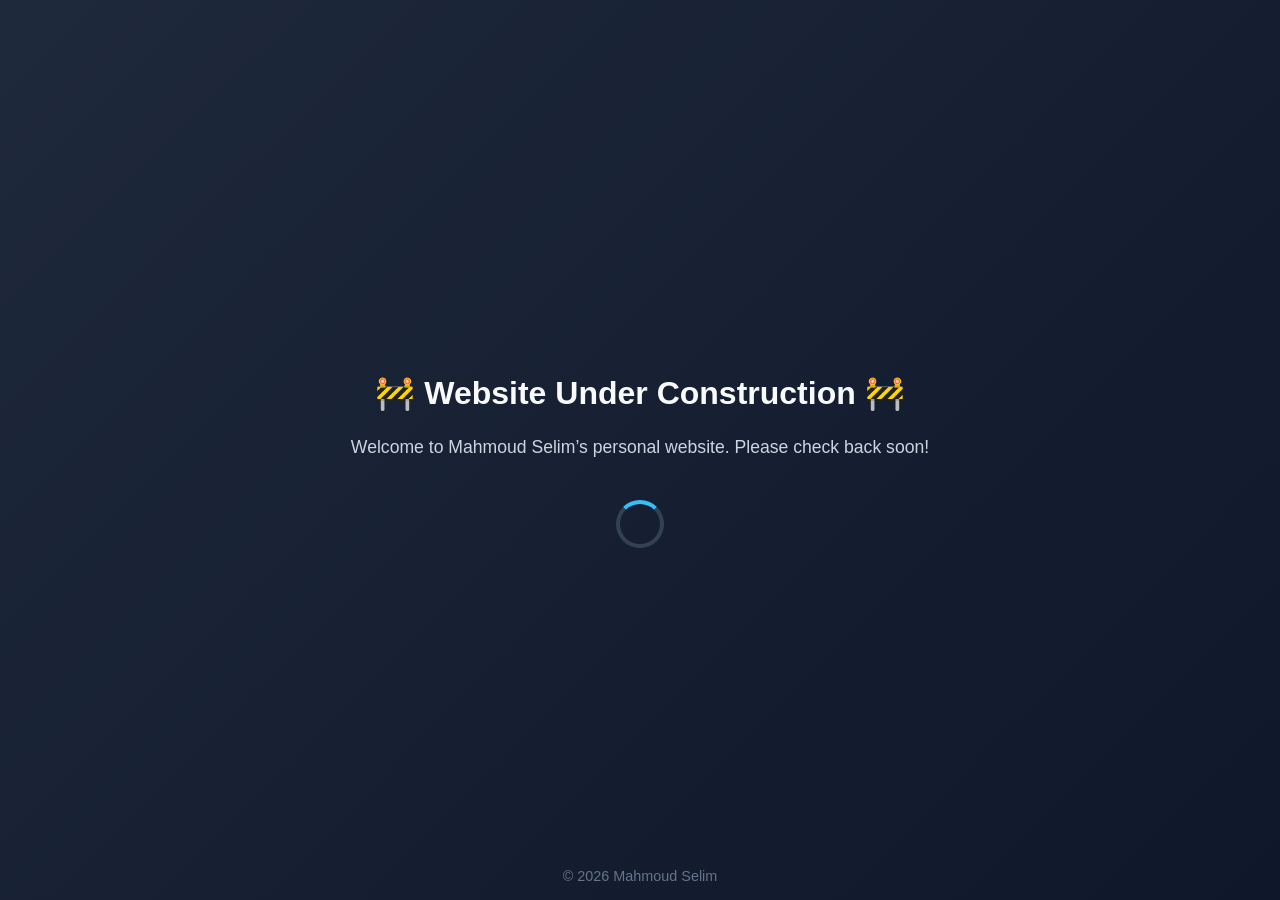
==== ICDP/index.html @ b31ab3df "Initial ICDP webpage" ====
<!DOCTYPE html>
<html lang="en">
<head>
  <meta charset="UTF-8" />
  <meta name="viewport" content="width=device-width, initial-scale=1.0" />
  <title>Mahmoud Selim | Website Under Construction</title>
  <style>
    body {
      margin: 0;
      height: 100vh;
      display: flex;
      align-items: center;
      justify-content: center;
      flex-direction: column;
      background: linear-gradient(135deg, #1e293b, #0f172a);
      color: #f8fafc;
      font-family: "Segoe UI", Roboto, Helvetica, Arial, sans-serif;
      text-align: center;
    }
    h1 {
      font-size: 2rem;
      margin-bottom: 0.5rem;
    }
    p {
      font-size: 1.1rem;
      color: #cbd5e1;
    }
    .spinner {
      margin-top: 1.5rem;
      border: 4px solid #334155;
      border-top: 4px solid #38bdf8;
      border-radius: 50%;
      width: 40px;
      height: 40px;
      animation: spin 1s linear infinite;
    }
    @keyframes spin {
      100% {
        transform: rotate(360deg);
      }
    }
    footer {
      position: absolute;
      bottom: 1rem;
      font-size: 0.9rem;
      color: #64748b;
    }
  </style>
</head>
<body>
  <h1>🚧 Website Under Construction 🚧</h1>
  <p>Welcome to Mahmoud Selim’s personal website. Please check back soon!</p>
  <div class="spinner"></div>

  <footer>
    © <script>document.write(new Date().getFullYear())</script> Mahmoud Selim
  </footer>
</body>
</html>
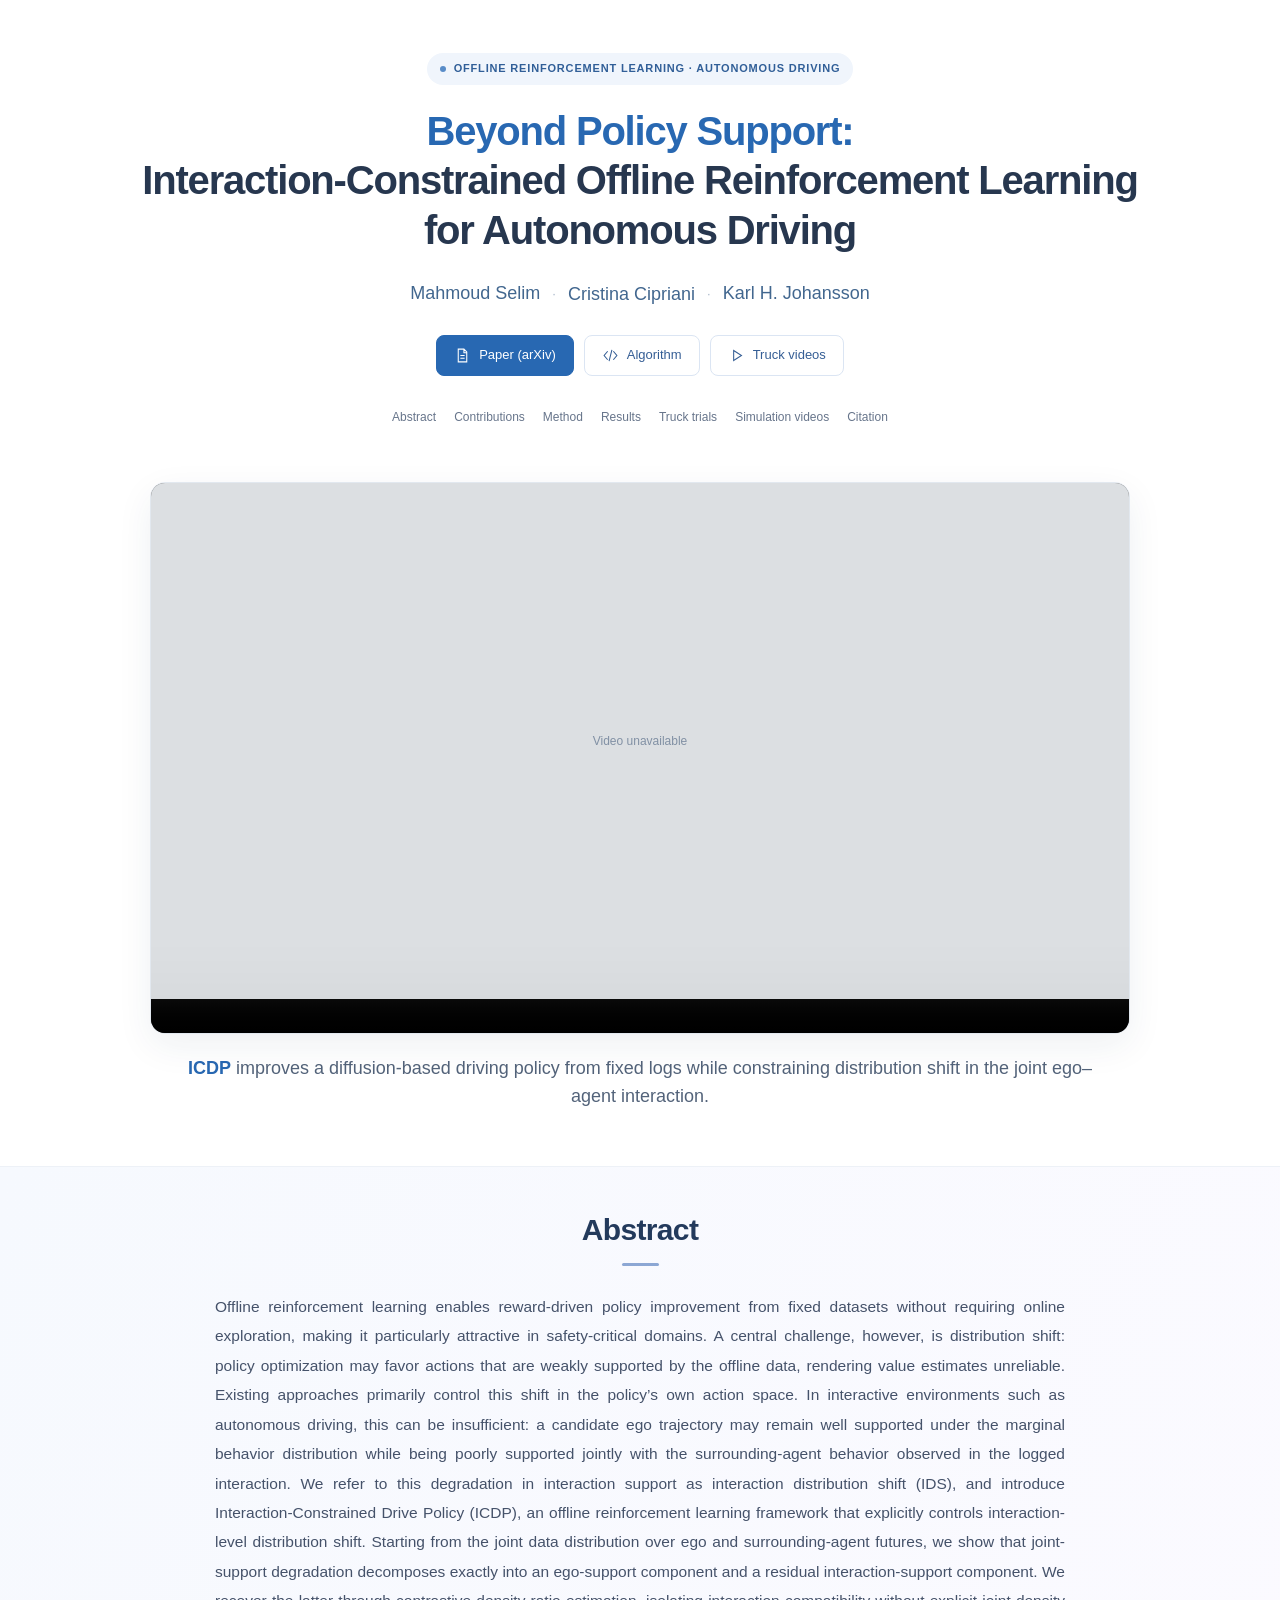
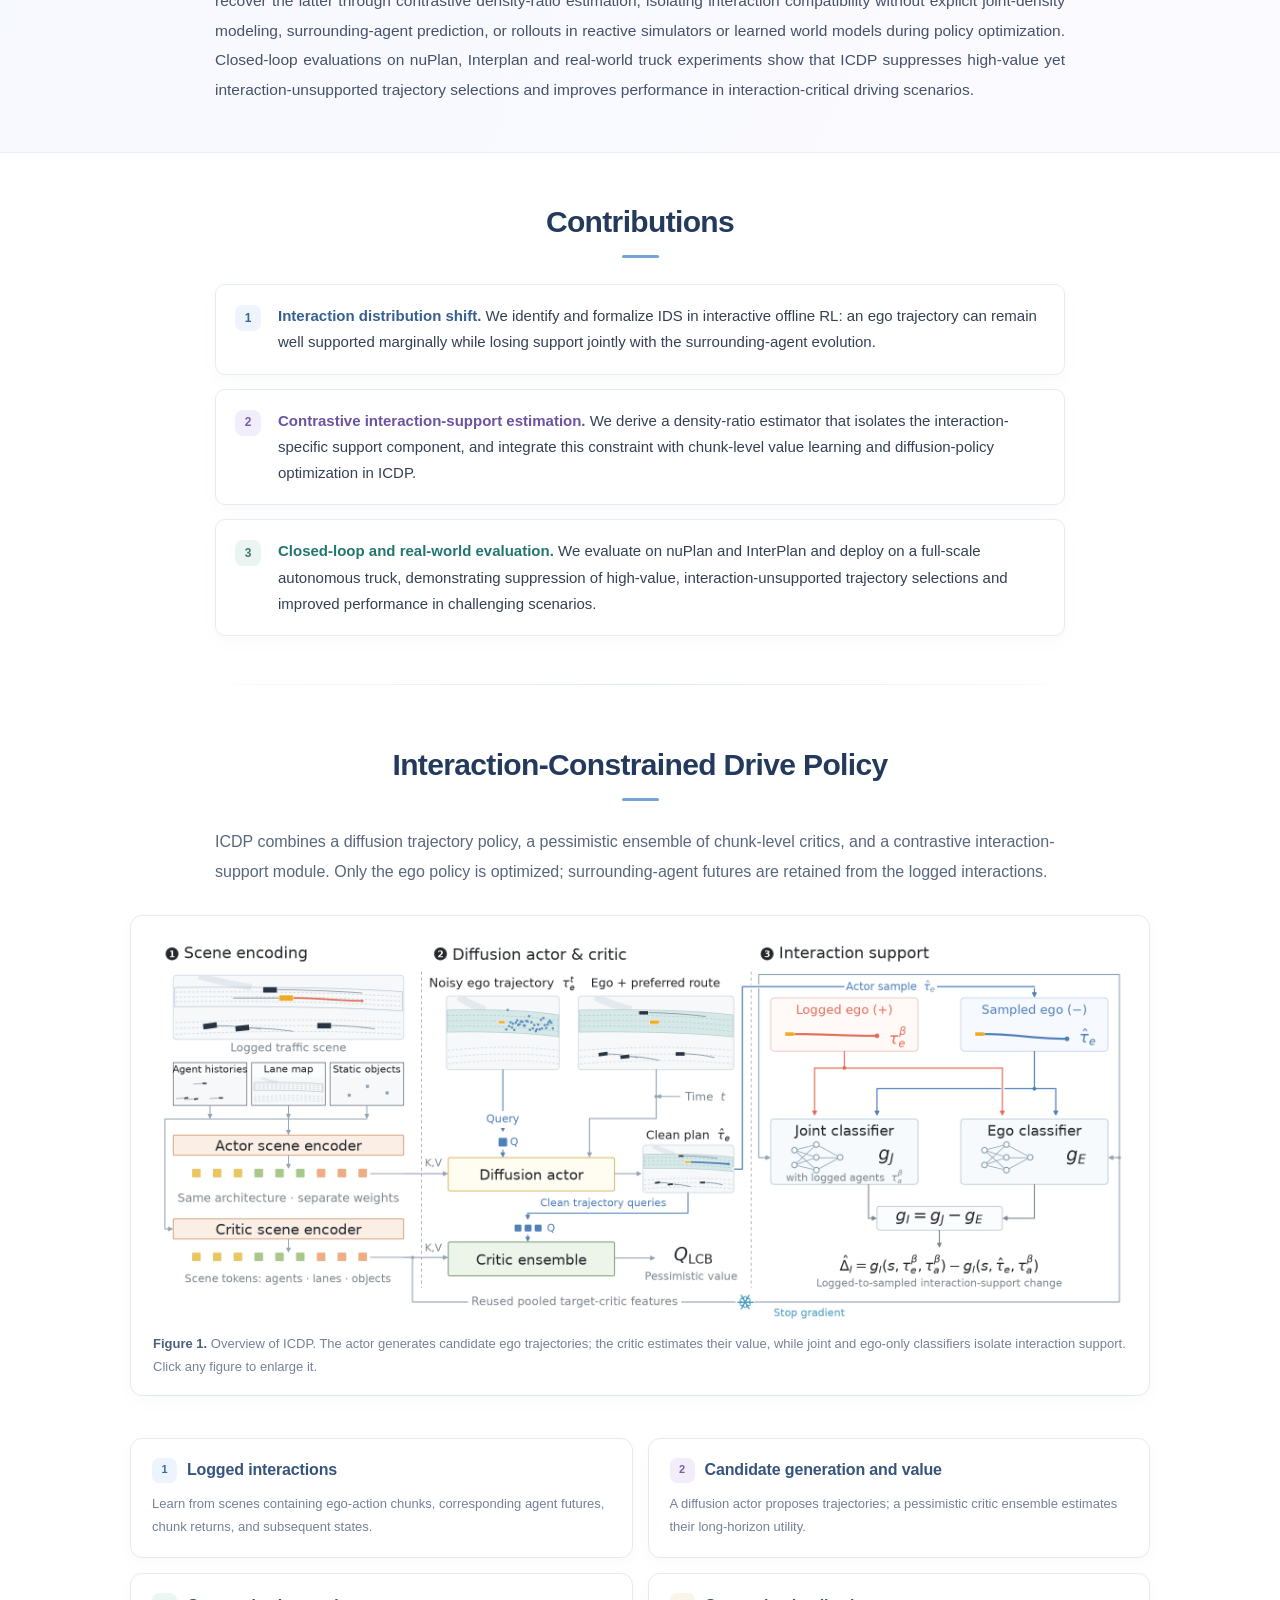
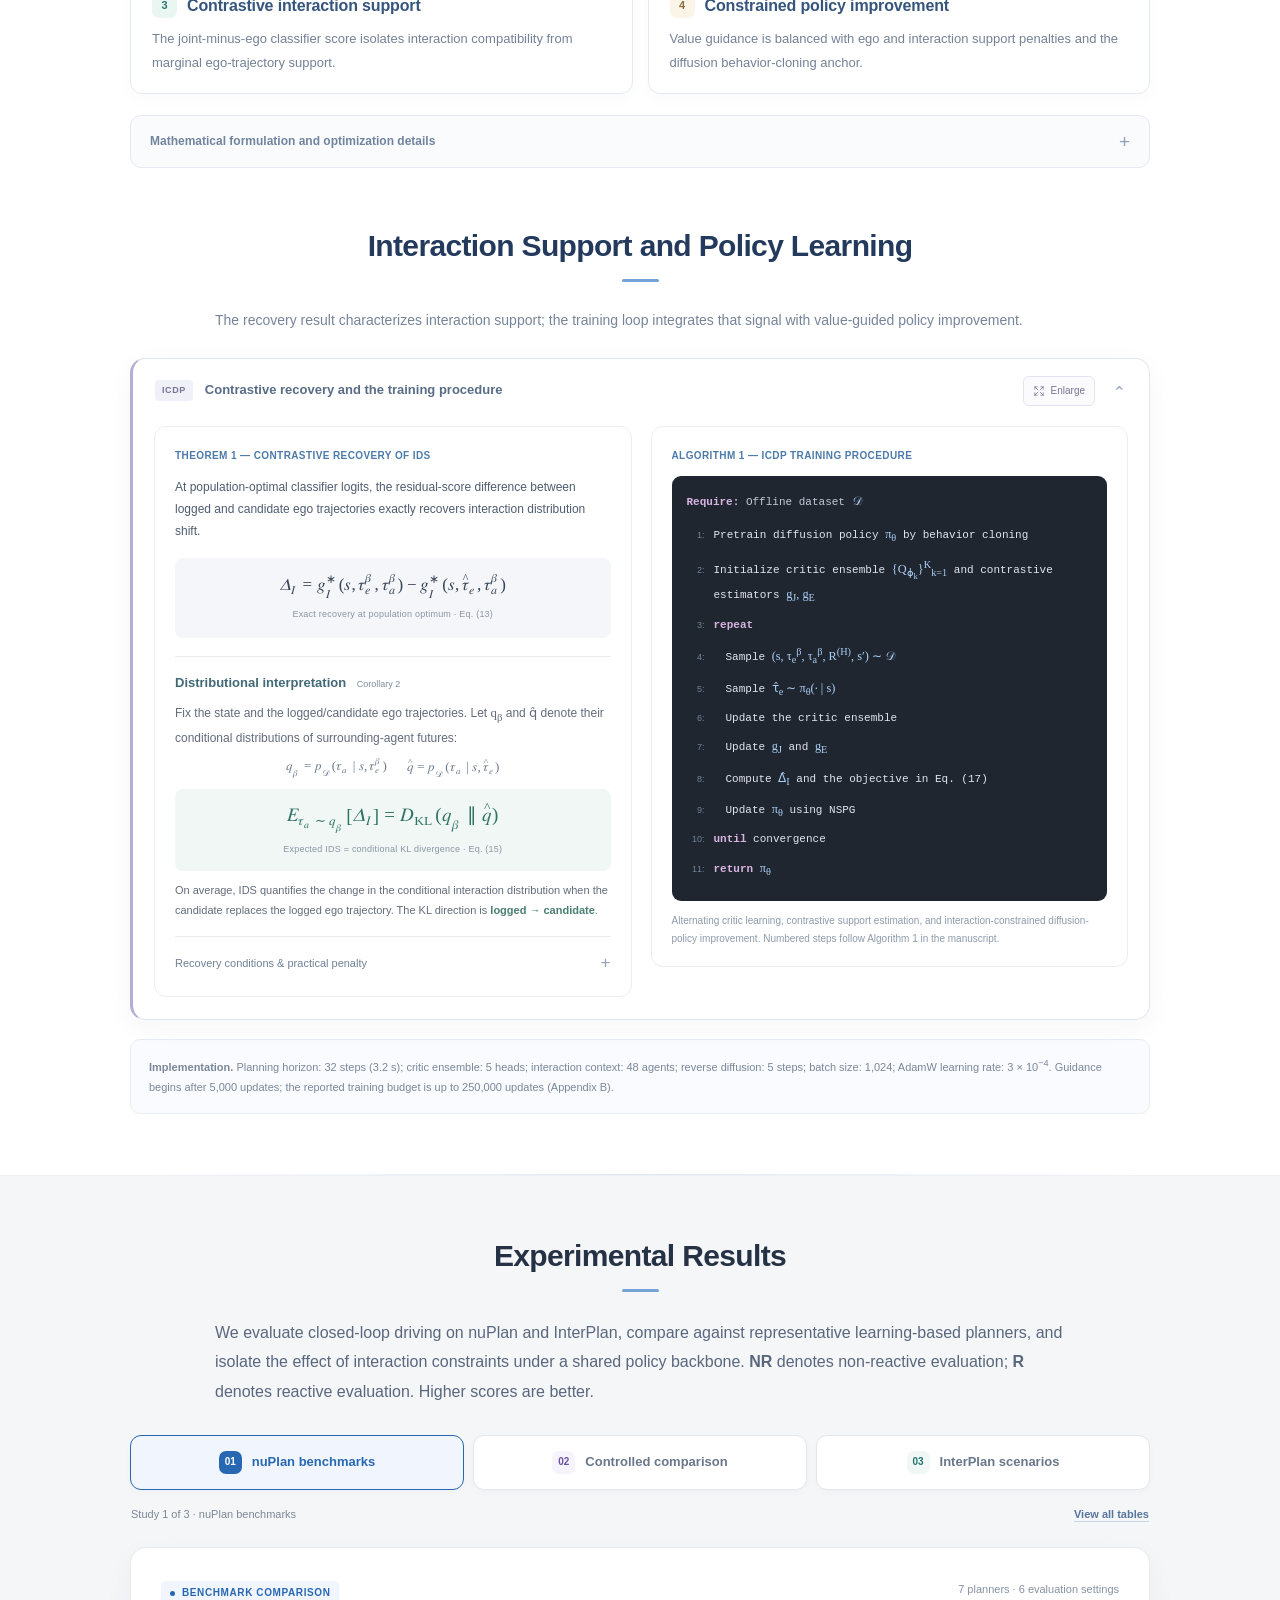
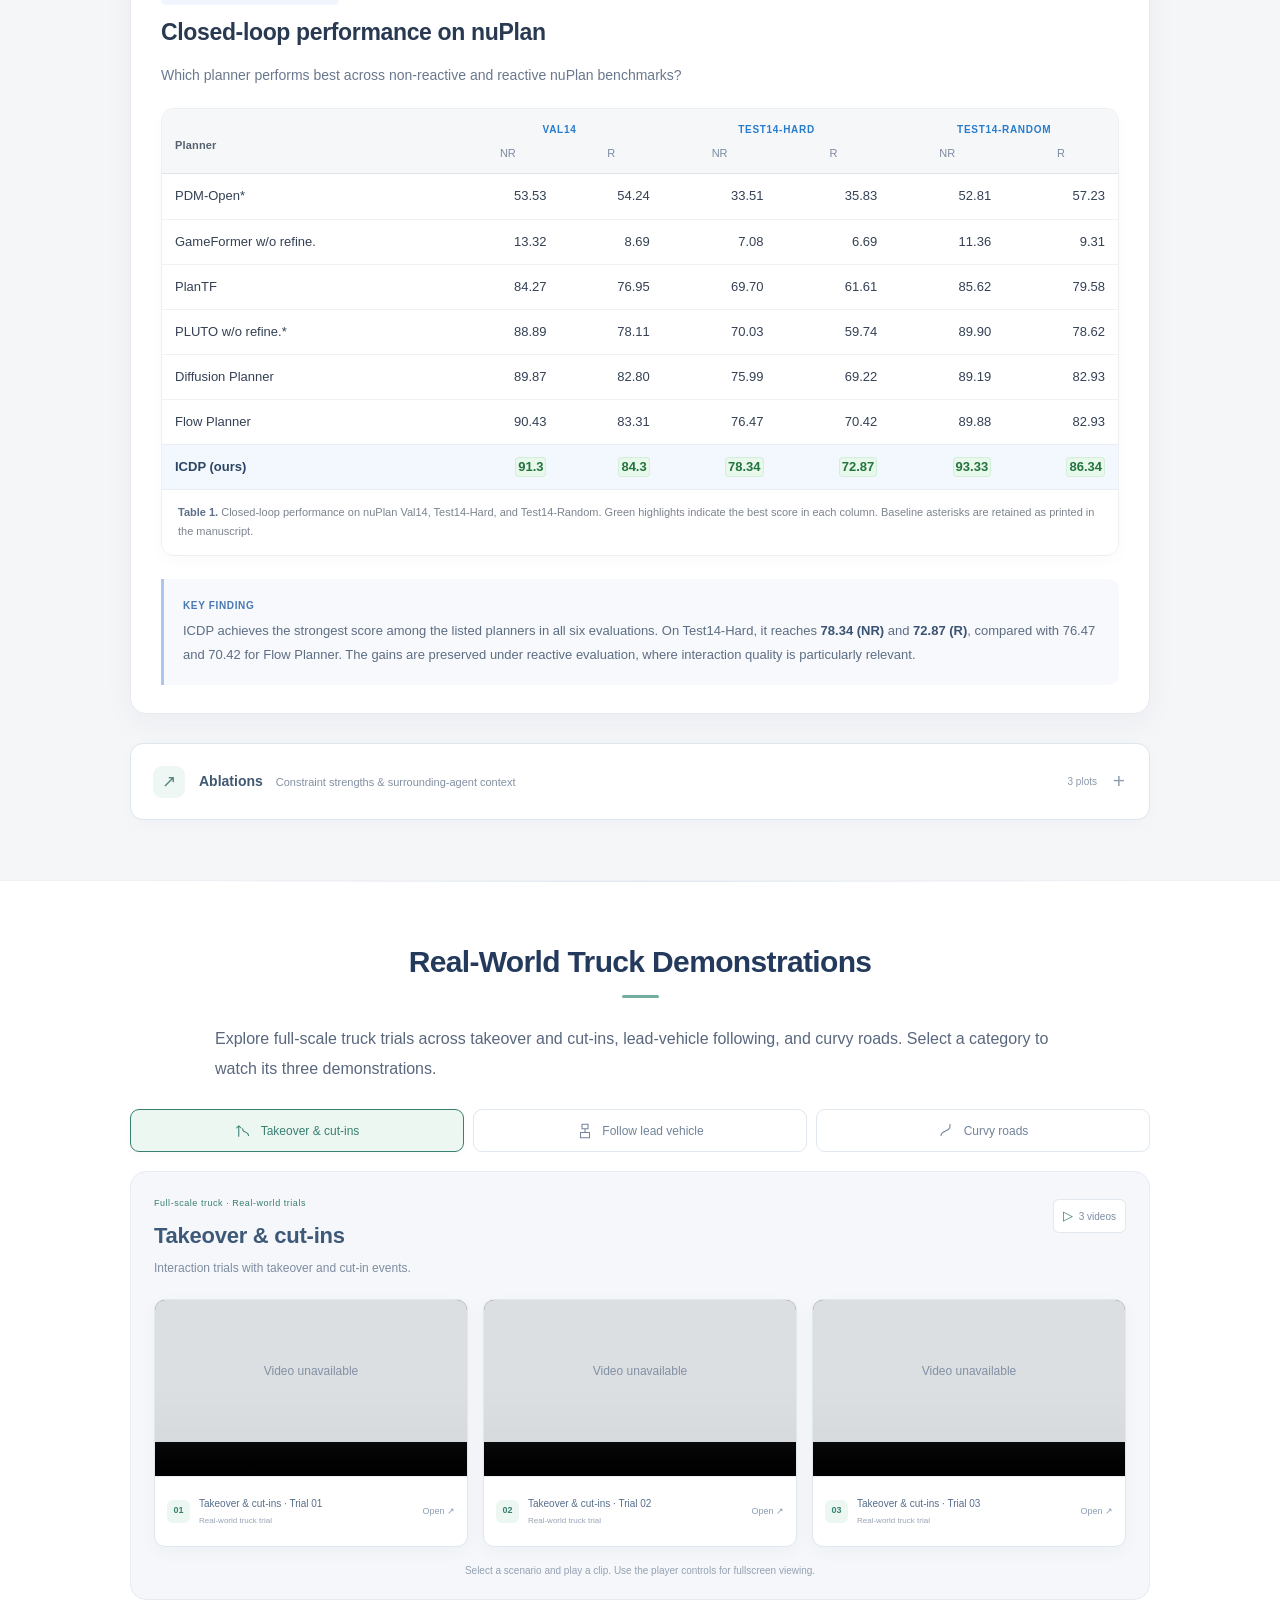
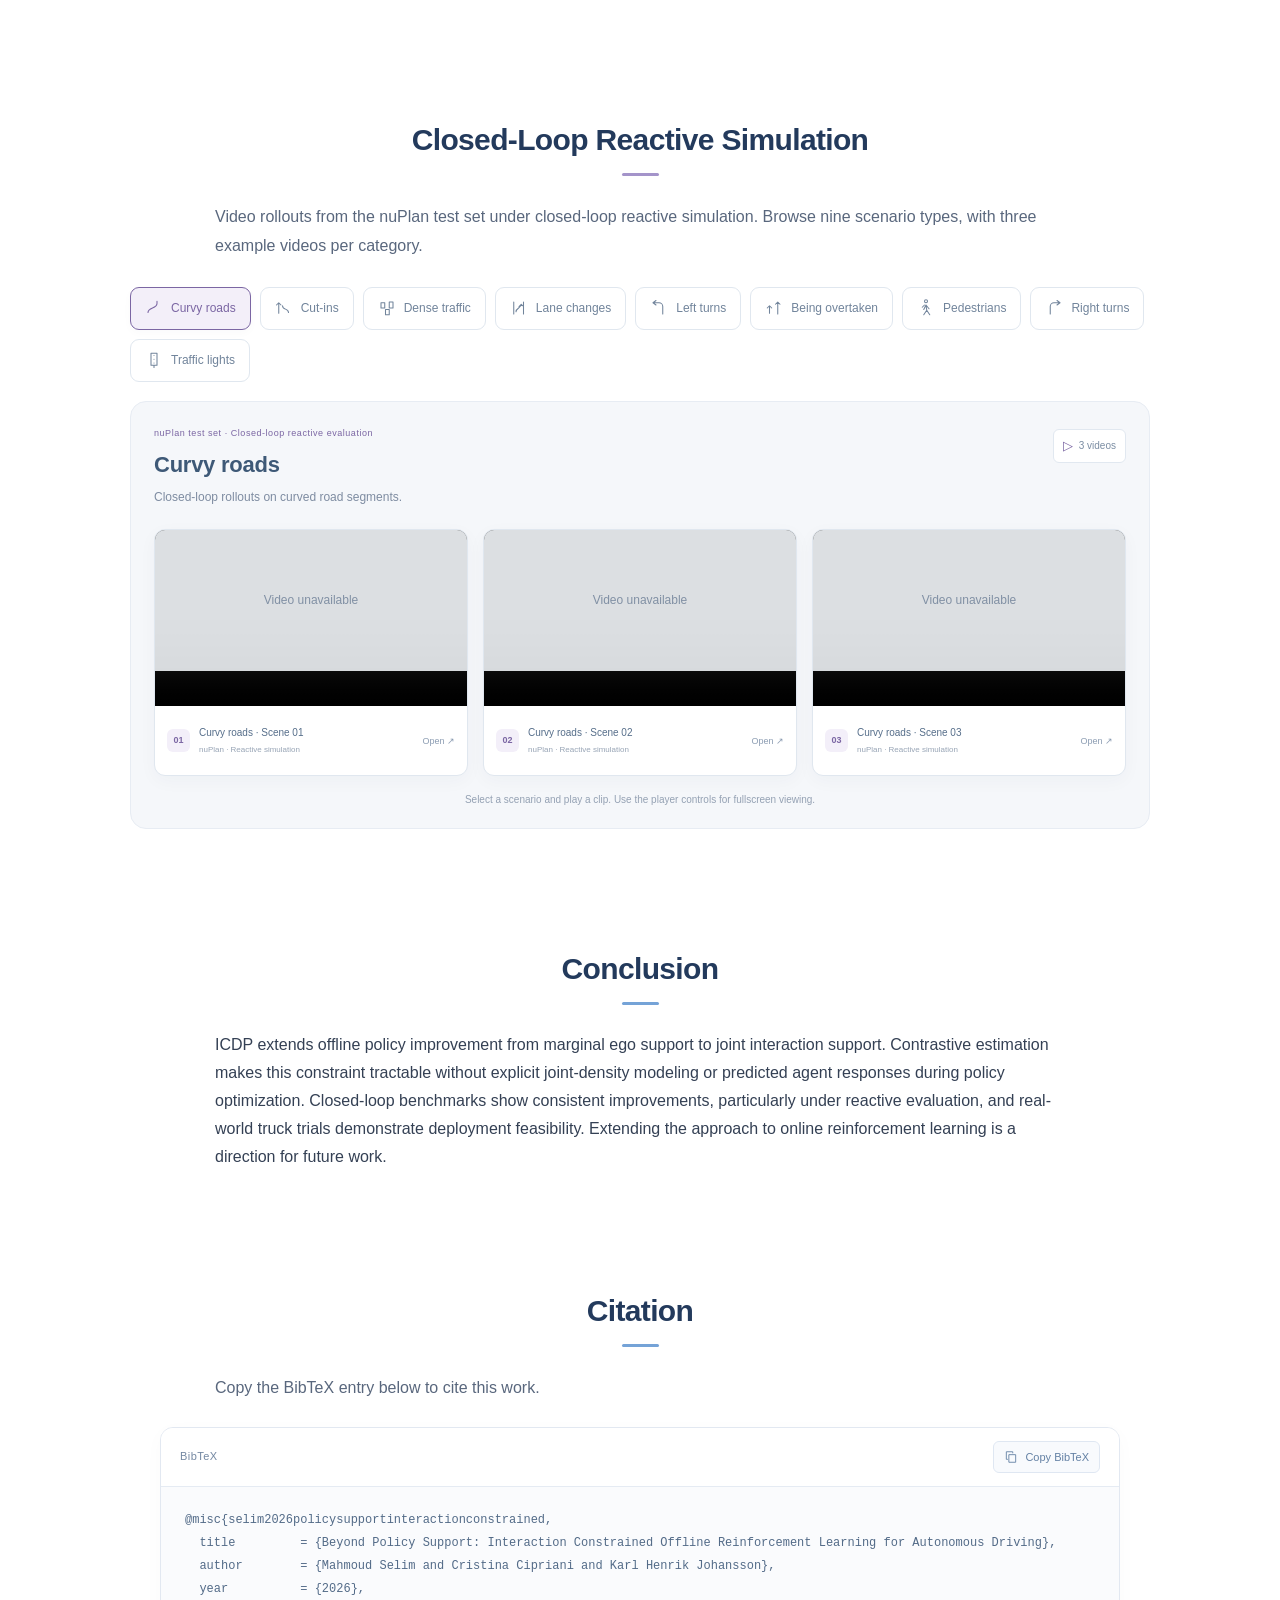
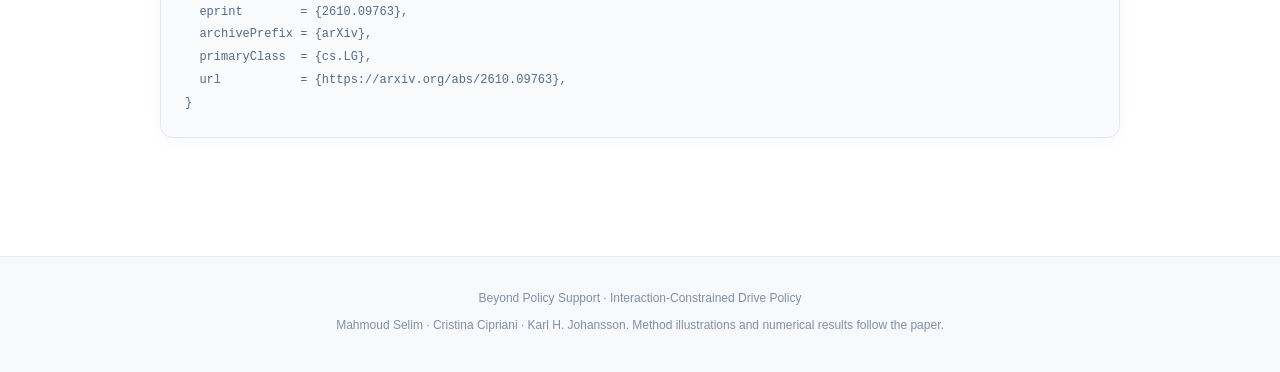
==== commit 2fcdcb1f: "ICDP Initial webpage" ====
--- a/ICDP/index.html
+++ b/ICDP/index.html
@@ -1,59 +1,1356 @@
 <!DOCTYPE html>
 <html lang="en">
 <head>
-  <meta charset="UTF-8" />
-  <meta name="viewport" content="width=device-width, initial-scale=1.0" />
-  <title>Mahmoud Selim | Website Under Construction</title>
-  <style>
-    body {
-      margin: 0;
-      height: 100vh;
-      display: flex;
-      align-items: center;
-      justify-content: center;
-      flex-direction: column;
-      background: linear-gradient(135deg, #1e293b, #0f172a);
-      color: #f8fafc;
-      font-family: "Segoe UI", Roboto, Helvetica, Arial, sans-serif;
-      text-align: center;
-    }
-    h1 {
-      font-size: 2rem;
-      margin-bottom: 0.5rem;
-    }
-    p {
-      font-size: 1.1rem;
-      color: #cbd5e1;
-    }
-    .spinner {
-      margin-top: 1.5rem;
-      border: 4px solid #334155;
-      border-top: 4px solid #38bdf8;
-      border-radius: 50%;
-      width: 40px;
-      height: 40px;
-      animation: spin 1s linear infinite;
-    }
-    @keyframes spin {
-      100% {
-        transform: rotate(360deg);
-      }
-    }
-    footer {
-      position: absolute;
-      bottom: 1rem;
-      font-size: 0.9rem;
-      color: #64748b;
-    }
-  </style>
+<meta charset="UTF-8">
+<meta name="viewport" content="width=device-width,initial-scale=1">
+<meta name="author" content="Mahmoud Selim, Cristina Cipriani, Karl H. Johansson">
+<meta name="description" content="Beyond Policy Support: Interaction-Constrained Offline Reinforcement Learning for Autonomous Driving. Method, theory, nuPlan and InterPlan results, closed-loop reactive simulations, and real-world truck videos.">
+<meta name="theme-color" content="#ffffff">
+<title>Beyond Policy Support: ICDP</title>
+<style>
+:root{--text:#303030;--heading:#252525;--muted:#686868;--link:#2878b7;--line:#dedede;--soft:#f5f5f5;--sans:Arial,Helvetica,sans-serif;--math:'Cambria Math','STIX Two Math',serif}*{box-sizing:border-box}html{scroll-behavior:smooth;scroll-padding-top:28px}body{margin:0;color:var(--text);background:#fff;font:16px/1.75 var(--sans);-webkit-font-smoothing:antialiased}h1,h2,h3,p,figure{margin:0}a{color:var(--link);text-decoration:none}a:hover{text-decoration:underline}button{font:inherit;cursor:pointer}img{display:block;max-width:100%;height:auto}button:focus-visible,a:focus-visible,summary:focus-visible,[tabindex]:focus-visible{outline:3px solid #2878b7;outline-offset:4px}.container{width:min(100% - 48px,980px);margin:0 auto}.reading{max-width:850px;margin:0 auto}.skip-link{position:fixed;top:8px;left:8px;padding:8px 16px;z-index:20;background:#333;color:white;transform:translateY(-180%)}.skip-link:focus{transform:none}.paper-header{text-align:center;padding:56px 0 29px}.paper-header h1{font-size:40px;line-height:1.2;font-weight:650;letter-spacing:-1.1px;color:var(--heading);max-width:1050px;margin:auto}.title-lead{font-weight:750}.author-line{font-size:20px;margin-top:23px}.resource-links{display:flex;justify-content:center;gap:10px;flex-wrap:wrap;margin-top:23px}.resource{display:inline-flex;align-items:center;justify-content:center;gap:8px;min-height:41px;background:#353535;color:#fff;padding:8px 18px;border-radius:22px;font-size:14px;line-height:1.4}.resource:hover{background:#505050;text-decoration:none}.icon{width:17px;height:17px;stroke:currentColor;stroke-width:1.5;fill:none}.toc{display:flex;justify-content:center;flex-wrap:wrap;gap:8px 20px;margin-top:28px;font-size:13px}.toc a{color:#626262}.toc a:hover{color:var(--link)}.teaser{padding:18px 0 48px}.teaser-image{max-width:880px;margin:auto;overflow:hidden;border-radius:3px}.teaser-image img{width:100%;aspect-ratio:3.02;object-fit:cover}.teaser-caption{max-width:830px;margin:19px auto 0;text-align:center;font-size:19px;line-height:1.55;color:#424242}.teaser-caption strong{font-weight:650}.section{padding:50px 0}.section h2{font-size:30px;line-height:1.3;font-weight:650;color:var(--heading);text-align:center;letter-spacing:-.5px;margin-bottom:25px}.section h3{font-size:21px;line-height:1.4;font-weight:600;color:var(--heading);margin:31px 0 12px}.section p+p{margin-top:16px}.abstract{background:var(--soft);padding:40px 0 44px}.abstract p{font-size:16px;text-align:justify;line-height:1.8}.contributions{padding-top:44px;padding-bottom:35px}.contributions ol{padding-left:24px;margin:0}.contributions li{padding-left:7px;margin:0 0 15px;line-height:1.8}.contributions strong{font-weight:650}.divider{height:1px;background:#e8e8e8;margin:0 auto;max-width:980px}.figure{margin:25px 0}.figure .zoom{display:block;width:100%;padding:0;border:0;background:white;cursor:zoom-in}.figure img{width:100%;height:auto}.figure figcaption,.caption{font-size:13px;color:#686868;line-height:1.7;margin:12px auto 0;text-align:left}.figure figcaption strong,.caption strong{color:#464646;font-weight:600}.framework{padding:0 4px}.intro{max-width:850px;margin:auto}.method-step{margin-top:36px}.method-step h3{display:flex;align-items:center;gap:10px;margin-top:0}.step-number{font-size:12px;border:1px solid #cfcfcf;border-radius:50%;display:inline-flex;align-items:center;justify-content:center;min-width:25px;height:25px;color:#737373;font-weight:400}.equation{overflow-x:auto;padding:19px 5px;font-size:20px;line-height:1.5;text-align:center}.equation math{font-family:var(--math);font-size:21px;white-space:nowrap}.equation-row{display:flex;gap:25px;align-items:center;justify-content:space-evenly;flex-wrap:wrap;border-top:1px solid #e6e6e6;border-bottom:1px solid #e6e6e6;margin:12px 0 20px;padding:7px 0}.equation-label{font-size:12px;color:var(--muted);margin-top:8px;text-align:center}.equation-note{font-size:14px;color:var(--muted)}.algorithm{max-width:850px;margin:29px auto 0;border-top:2px solid #555;border-bottom:2px solid #555;font-family:var(--math);font-size:15px;line-height:1.85}.algorithm-title{padding:9px 16px;border-bottom:1px solid #bcbcbc;font-family:var(--sans);font-size:15px;font-weight:650}.algorithm-require{padding:10px 16px 5px}.algorithm-lines{counter-reset:line;list-style:none;padding:0 16px 10px;margin:0}.algorithm-lines li{counter-increment:line;display:flex;align-items:baseline;gap:17px;padding:2px 0}.algorithm-lines li:before{content:counter(line) ':';min-width:22px;text-align:right;flex-shrink:0;color:#777;font-size:12px;font-family:var(--sans)}.algorithm-lines .indent{padding-left:23px}.math-inline{font-family:var(--math);font-size:1.07em}.settings{font-size:14px;color:var(--muted);margin-top:22px}.table-wrap{overflow:auto;margin-top:20px;outline-offset:3px}table{border-collapse:collapse;width:100%;font-size:14px;line-height:1.5;text-align:right;font-variant-numeric:tabular-nums;border-top:2px solid #666;border-bottom:2px solid #666;min-width:780px}table caption{caption-side:bottom;text-align:left;font-size:13px;line-height:1.7;color:#686868;padding:12px 0 0}th,td{padding:10px 12px;white-space:nowrap}thead{border-bottom:1px solid #777}thead th{font-weight:600;color:#454545}thead tr:first-child th{padding-top:12px;padding-bottom:6px}thead tr:last-child th{padding-top:3px;padding-bottom:10px;font-size:12px;font-weight:400}th:first-child{text-align:left}tbody th{font-weight:400}tbody tr+tr{border-top:1px solid #eeeeee}tbody tr.ours{border-top:1px solid #aaa;background:#f8f8f8}tbody .ours th{font-weight:650}.best{font-weight:700;color:#2379b6}.controlled{min-width:1020px;font-size:13px}.controlled th,.controlled td{padding:10px 11px}.controlled thead th:first-child{min-width:110px}.interplan{min-width:600px}.interplan thead tr:first-child th{padding:12px}.result-text{margin-top:18px;font-size:15px}.result-text strong{font-weight:650}.table-note{font-size:12px;color:var(--muted);margin-top:13px}.ablation img{padding:0 4px}.implementation{font-size:14px;line-height:1.75;color:var(--muted);margin-top:21px}.video-container{margin-top:25px;background:#eee;aspect-ratio:16/9;position:relative;overflow:hidden;border-radius:3px}.video-container video{width:100%;height:100%;object-fit:contain;background:#111;display:none}.video-poster{width:100%;height:100%;object-fit:cover;display:block}.video-message{position:absolute;bottom:0;left:0;right:0;text-align:center;padding:28px 20px 23px;color:white;background:linear-gradient(transparent,rgba(0,0,0,.62));font-size:16px;line-height:1.6}.video-message span{font-size:12px;display:block;color:#f0f0f0}.video-container.ready video{display:block}.video-container.ready .video-poster,.video-container.ready .video-message{display:none}.deployment-grid{display:grid;grid-template-columns:repeat(2,minmax(0,1fr));gap:27px 25px;margin-top:26px}.deployment-grid .figure{margin:0}.deployment-grid .figure img{aspect-ratio:1.52;object-fit:contain;background:#fafafa}.deployment-grid figcaption{text-align:center;font-size:12px;margin-top:9px}.samples-grid{display:grid;grid-template-columns:repeat(4,minmax(0,1fr));gap:17px;margin-top:24px}.samples-grid .figure{margin:0}.samples-grid figcaption{text-align:center;font-size:12px;margin-top:6px}.footer{background:#f5f5f5;padding:29px 0 34px;margin-top:30px;font-size:12px;color:#737373;text-align:center;line-height:1.8}.footer p+p{margin-top:6px}.image-dialog{padding:0;border:0;border-radius:4px;max-width:min(96vw,1450px);max-height:94vh;overflow:auto;background:white}.image-dialog::backdrop{background:rgba(0,0,0,.78)}.dialog-top{position:sticky;top:0;display:flex;align-items:center;justify-content:space-between;gap:20px;background:white;padding:10px 16px;border-bottom:1px solid #ddd;font-size:13px;z-index:1}.dialog-close{border:0;background:#eee;color:#444;font-size:22px;line-height:1.2;padding:4px 10px;border-radius:3px}.dialog-image{width:auto;max-width:92vw;max-height:81vh;margin:auto;object-fit:contain;padding:15px}.sr-only{position:absolute;width:1px;height:1px;padding:0;margin:-1px;overflow:hidden;clip:rect(0,0,0,0);white-space:nowrap;border:0}
+@media(min-width:1300px){.paper-header h1{font-size:43px}.paper-header{padding-top:64px}}
+@media(max-width:800px){.paper-header h1{font-size:35px}.paper-header{padding-top:40px}.teaser-caption{font-size:17px}.section{padding:38px 0}.abstract{padding:35px 0}.samples-grid{grid-template-columns:repeat(2,minmax(0,1fr));gap:24px}.reading{max-width:100%}.equation-row{gap:5px}.algorithm{font-size:14px}.controlled{min-width:1020px}}
+@media(max-width:520px){body{font-size:15px;line-height:1.8}.container{width:calc(100% - 36px)}.paper-header{padding-top:29px;padding-bottom:20px}.paper-header h1{font-size:29px;letter-spacing:-.65px;line-height:1.24}.author-line{font-size:17px;margin-top:18px}.resource-links{margin-top:19px;gap:8px}.resource{font-size:12px;padding:8px 13px;min-height:37px}.toc{font-size:11px;gap:8px 14px;margin-top:24px}.teaser{padding-top:9px;padding-bottom:31px}.teaser-image img{aspect-ratio:2;object-position:48% center}.teaser-caption{font-size:16px;margin-top:14px}.section h2{font-size:26px;margin-bottom:20px}.section h3{font-size:19px;margin-top:25px}.section p{text-align:left}.abstract p{font-size:15px;line-height:1.8;text-align:left}.contributions ol{padding-left:20px}.contributions li{padding-left:4px;margin-bottom:14px}.equation math{font-size:18px}.equation{padding:16px 0}.equation-row{display:block;padding:0}.equation-label{font-size:11px}.method-step{margin-top:27px}.algorithm-require{padding:10px 10px 5px}.algorithm-lines{padding:0 10px 10px}.algorithm-lines li{gap:10px;font-size:13px;line-height:1.8}.algorithm-lines .indent{padding-left:12px}.algorithm-title{font-size:14px;padding:9px 12px}.figure figcaption,.caption,table caption{font-size:12px}.deployment-grid{grid-template-columns:1fr;gap:23px}.samples-grid{gap:20px 13px}.video-message{padding-bottom:15px;font-size:14px}.video-message span{font-size:11px}.result-text{font-size:14px}.footer{text-align:left}.dialog-top{font-size:11px}.dialog-image{padding:8px}}
+@media(prefers-reduced-motion:reduce){html{scroll-behavior:auto}}
+@media print{.toc,.resource-links,.video-container,.image-dialog{display:none!important}.container{width:100%}.paper-header{padding-top:12px}.paper-header h1{font-size:27px}.section{padding:22px 0}.abstract{background:white}.teaser-image{max-width:600px}.table-wrap{overflow:visible}table,.controlled,.interplan{min-width:0;font-size:9px}th,td,.controlled th,.controlled td{padding:6px 4px}.footer{margin-top:15px}.figure,.algorithm{break-inside:avoid}}
+
+
+/* REFINED ACADEMIC THEME — white surfaces with blue, violet, and teal accents. */
+:root{--text:#344054;--heading:#172b4d;--muted:#657187;--link:#2868b2;--line:#e0e7f0;--soft:#f7f9fc;--sans:-apple-system,BlinkMacSystemFont,'Segoe UI',Arial,Helvetica,sans-serif;--blue:#2868b2;--blue-soft:#f1f6fe;--violet:#6953a2;--violet-soft:#f6f3fc;--teal:#23766e;--teal-soft:#f0f8f6}
+[hidden]{display:none!important}
+body{color:var(--text)}
+.container{width:min(100% - 56px,1020px)}
+.paper-header{padding-top:53px;padding-bottom:31px}
+.paper-header h1{font-weight:630;color:#27374f;line-height:1.24;letter-spacing:-1.2px;max-width:1040px}
+.title-lead{color:#2868b2;font-weight:750}
+.paper-topic{display:inline-flex;align-items:center;gap:8px;margin:0 0 22px;padding:6px 13px;border-radius:30px;background:#f0f5fc;color:#315f98;font-size:11px;font-weight:600;letter-spacing:.075em;text-transform:uppercase}
+.paper-topic:before{content:'';width:6px;height:6px;border-radius:50%;background:#588cc8}
+.author-line{color:#334a6c;font-size:19px}
+
+.resource-links{gap:10px;margin-top:25px}
+.resource{background:white;color:#355e95;border:1px solid #dbe5f3;border-radius:8px;padding:9px 17px;font-size:13px;min-height:41px;transition:background .16s,border-color .16s,box-shadow .16s}
+.resource:hover{background:#f2f6fc;border-color:#b6cceb;box-shadow:0 3px 9px rgba(31,68,109,.05)}
+.resource:first-child{background:#2868b2;color:white;border-color:#2868b2}
+.resource:first-child:hover{background:#205992;border-color:#205992}
+.toc{margin-top:27px;gap:6px 18px}
+.toc a{color:#67758b;font-size:12px;padding:4px 0;border-bottom:1px solid transparent}
+.toc a:hover{color:var(--blue);border-bottom-color:#b9cdeb;text-decoration:none}
+.teaser{padding-bottom:55px}
+.teaser-image{max-width:900px;border-radius:13px;box-shadow:0 9px 28px rgba(27,57,89,.065)}
+.teaser-caption{font-size:18px;max-width:820px;color:#53637a;margin-top:21px}
+.teaser-caption strong{color:var(--blue)}
+.section{padding:60px 0}
+.section h2{color:#233a5c;font-weight:650;letter-spacing:-.65px;margin-bottom:26px}
+.section h2:after{content:'';display:block;width:37px;height:3px;border-radius:3px;margin:14px auto 0;background:#75a3d7}
+.section h3{color:#304d73;font-weight:620}
+.abstract{background:linear-gradient(115deg,#f6f9fe,#fbfaff);border-top:1px solid #edf1f7;border-bottom:1px solid #edf1f7;padding:43px 0 48px}
+.abstract p{color:#45526a;font-size:15.5px;line-height:1.9}
+.abstract h2:after{background:#8ca7d4}
+.contributions{padding-top:49px;padding-bottom:48px}
+.contributions ol{list-style:none;counter-reset:contribution;padding:0;margin:0;display:grid;gap:14px}
+.contributions li{counter-increment:contribution;position:relative;padding:18px 20px 18px 62px;margin:0;border:1px solid #e5ebf4;border-radius:10px;background:#fff;font-size:15px;line-height:1.75}
+.contributions li:before{content:counter(contribution);position:absolute;left:19px;top:20px;display:flex;align-items:center;justify-content:center;width:26px;height:26px;border-radius:8px;font-size:12px;font-weight:650;color:#39649a;background:#edf4fc}
+.contributions li:nth-child(2):before{background:#f2edfa;color:#7560a5}
+.contributions li:nth-child(3):before{background:#eaf5f1;color:#3a796f}
+.contributions strong{color:#365f92}
+.contributions li:nth-child(2) strong{color:#6953a2}
+.contributions li:nth-child(3) strong{color:#23766e}
+.divider{background:linear-gradient(90deg,transparent,#dfe7f2,transparent)}
+.intro{color:#59677d;line-height:1.85}
+.framework{padding:20px 22px 16px;border:1px solid #e1e9f3;border-radius:12px;background:#fff;margin:29px 0 42px}
+.figure figcaption,.caption{color:#778297;line-height:1.75}
+.figure figcaption strong,.caption strong{color:#4a607e}
+.method-step{margin-top:39px}
+.method-step h3{color:#315e94;font-size:21px}
+.step-number{min-width:27px;height:27px;border:0;border-radius:8px;color:#366aa6;background:#edf4fd;font-size:12px;font-weight:650}
+.method-step:nth-of-type(2) .step-number{color:#7560a5;background:#f3edfa}
+.method-step:nth-of-type(3) .step-number{color:#27796f;background:#eaf6f2}
+.method-step:nth-of-type(4) .step-number{color:#8b6e3c;background:#fbf5e8}
+.method-step>.equation{background:#f7f9fd;border:1px solid #e9eef6;border-radius:10px;padding:20px 13px;margin:20px 0;color:#2f496b}
+.equation-row{background:#fafbfe;border:1px solid #e6edf7;border-radius:10px;margin:18px 0 22px;padding:10px 0}
+.equation-row>.equation{padding:15px 10px;color:#304e74}
+.equation-label{color:#75839a;font-size:11px;letter-spacing:.025em}
+.equation-note{border-left:2px solid #abc8e8;padding:3px 0 3px 14px;color:#697b93;font-size:13px}
+.algorithm{border:1px solid #dbe5f2;border-radius:11px;overflow:hidden;background:white;font-size:15px;line-height:1.85;margin-top:28px}
+.algorithm-title{background:#edf4fd;color:#315e92;border-bottom:1px solid #dbe5f2;padding:13px 19px;font-weight:650}
+.algorithm-require{padding:14px 19px 6px;color:#435e80}
+.algorithm-lines{padding:0 19px 16px}
+.algorithm-lines li{padding:3px 0;color:#42536d}
+.algorithm-lines li:before{color:#8ba3c0}
+.algorithm-lines strong{color:#376597}
+.settings{border-left:2px solid #b8cdeb;padding-left:16px;color:#6b7c92;margin-top:24px;font-size:13px}
+.results-intro{max-width:850px;margin:0 auto 27px}
+.results-tabs{display:grid;grid-template-columns:repeat(3,minmax(0,1fr));gap:9px;margin:28px 0 0;align-items:stretch}
+.result-tab{--tab-color:#2868b2;--tab-soft:#f1f6fe;display:flex;align-items:center;justify-content:center;gap:10px;padding:15px 13px;background:#fff;border:1px solid #e0e7f1;border-radius:10px;color:#6a778b;font-size:13px;font-weight:600;line-height:1.4;transition:background .15s,border-color .15s,color .15s}
+.result-tab[data-study="controlled"]{--tab-color:#6953a2;--tab-soft:#f6f3fc}
+.result-tab[data-study="interplan"]{--tab-color:#23766e;--tab-soft:#f0f8f6}
+.result-tab[aria-selected="true"]{background:var(--tab-soft);border-color:var(--tab-color);color:var(--tab-color)}
+.result-tab:hover{background:var(--tab-soft);color:var(--tab-color)}
+.tab-index{display:inline-flex;align-items:center;justify-content:center;min-width:23px;height:23px;border-radius:7px;font-size:10px;font-weight:650;color:var(--tab-color);background:var(--tab-soft)}
+.result-tab[aria-selected="true"] .tab-index{background:var(--tab-color);color:#fff}
+.results-toolbar{display:flex;align-items:center;justify-content:space-between;gap:18px;min-height:44px;padding:8px 1px;font-size:11px;color:#7e8a9d;margin-bottom:8px}
+.results-toolbar p{font-size:11px!important}
+.view-all{border:0;background:none;padding:7px 0;font-size:11px;font-weight:600;color:#56769d;min-height:32px;text-decoration:underline;text-decoration-color:#c9d6e8;text-underline-offset:3px}
+.view-all:hover{color:#2868b2}
+.study-panel{--study-color:#2868b2;--study-soft:#f1f6fe;--study-line:#dce7f6;border:1px solid var(--study-line);border-radius:13px;padding:27px 28px 26px;background:white;margin:0 0 29px}
+.study-panel.study-controlled{--study-color:#6953a2;--study-soft:#f6f3fc;--study-line:#e7e0f2}
+.study-panel.study-interplan{--study-color:#23766e;--study-soft:#f0f8f6;--study-line:#dcece6}
+.study-header{display:flex;align-items:flex-start;justify-content:space-between;gap:25px;margin-bottom:15px}
+.study-eyebrow{display:inline-flex;align-items:center;gap:7px;background:var(--study-soft);color:var(--study-color);font-size:10px;letter-spacing:.06em;text-transform:uppercase;font-weight:650;padding:5px 9px;border-radius:5px;line-height:1.4}
+.study-eyebrow:before{content:'';height:5px;width:5px;border-radius:50%;background:var(--study-color)}
+.study-panel h3{color:#2f4461;font-size:23px;line-height:1.35;margin:12px 0 0;letter-spacing:-.35px}
+.study-meta{font-size:11px;color:#8792a3;line-height:1.7;text-align:right;padding-top:3px;white-space:nowrap}
+.study-purpose{font-size:14px;line-height:1.75;color:#6a788d;max-width:820px;margin:0 0 20px}
+.study-panel .table-wrap{border:1px solid #e6ebf2;border-radius:9px;margin:0;background:#fff}
+.study-panel table{border:0;min-width:700px;font-size:13px;line-height:1.55}
+.study-panel thead{border-bottom:1px solid var(--study-line);background:var(--study-soft)}
+.study-panel thead th{color:#53647d;text-align:center;font-size:12px}
+.study-panel thead th:first-child[rowspan],.study-panel .interplan thead th:first-child{text-align:left}
+.study-panel thead tr:first-child th{padding:13px 13px 5px}
+.study-panel thead tr:last-child th{padding:3px 13px 11px;font-size:11px;color:#7c8aa0}
+.study-panel th,.study-panel td{padding:12px 13px}
+.study-panel tbody tr+tr{border-top:1px solid #edf1f6}
+.study-panel tbody tr.ours{background:var(--study-soft);border-top:1px solid var(--study-line)}
+.study-panel tbody .ours th{color:var(--study-color);font-weight:650}
+.study-panel .best{color:var(--study-color)}
+.study-panel table caption{padding:13px 16px 14px;font-size:11px;line-height:1.7;border-top:1px solid #e8edf4;color:#77849a;background:white}
+.study-panel table caption strong{color:#5c6f8a}
+.study-panel .controlled{min-width:680px;width:100%;table-layout:fixed}
+.study-panel .controlled thead th:first-child[rowspan]{width:118px;min-width:0}
+.study-panel .controlled th,.study-panel .controlled td{padding:11px 9px}
+.study-panel .controlled .estimate{display:block;font-size:13px;line-height:1.6}
+.study-panel .controlled .uncertainty{display:block;font-weight:400;font-size:11px;color:#7f8a9c;line-height:1.35}
+.study-panel .controlled .best .uncertainty{color:var(--study-color);opacity:.85}
+.study-panel .interplan{min-width:620px}
+.study-panel .interplan thead tr:first-child th{padding:13px}
+.study-takeaway{border-left:3px solid var(--study-color);border-radius:0 8px 8px 0;background:var(--study-soft);padding:16px 18px;margin-top:23px}
+.study-takeaway-label{display:block;font-size:10px;font-weight:650;letter-spacing:.065em;text-transform:uppercase;color:var(--study-color);margin-bottom:5px}
+.study-takeaway .result-text{font-size:13px;line-height:1.85;color:#5d6d83;margin:0}
+.study-takeaway .result-text strong{color:#3a5273}
+.result-diagnostics{padding-top:35px;margin-top:17px;border-top:1px solid #e4ebf5}
+.result-diagnostics h3{font-size:23px;color:#375e90;margin:0 0 12px}
+.result-diagnostics .ablation{padding:22px 20px 15px;background:#fbfcff;border:1px solid #e4ebf6;border-radius:11px;margin:22px 0 20px}
+.result-diagnostics>p{color:#62748d;font-size:14px;line-height:1.85}
+.video-container{border-radius:12px;margin-top:29px;box-shadow:0 7px 23px rgba(26,47,75,.06)}
+#demonstrations h2:after{background:#75ada0}
+.deployment-grid{gap:30px 24px;margin-top:33px}
+.deployment-grid .zoom{border:1px solid #e1eae7;border-radius:10px;overflow:hidden;background:#fff}
+.deployment-grid .figure img{background:#fafcfb}
+.deployment-grid figcaption{color:#73897f}
+.deployment-grid figcaption strong{color:#43796d}
+#qualitative h2:after{background:#a494ca}
+.samples-grid{gap:22px;margin-top:28px}
+.samples-grid .zoom{padding:8px;border:1px solid #e9e4f2;border-radius:9px;background:white}
+.samples-grid figcaption{color:#7a6a99;margin-top:10px;font-size:11px}
+.footer{background:#f7f9fc;border-top:1px solid #e6ecf4;color:#8190a5;padding:31px 0 35px}
+.dialog-top{background:#f5f8fc;border-bottom-color:#e0e7f2;color:#436086}
+.dialog-close{background:#e9eff8;color:#54729b}
+.image-dialog{border-radius:9px}
+@media(min-width:1300px){.paper-header h1{font-size:42px}}
+@media(max-width:800px){.container{width:calc(100% - 44px)}.paper-header h1{font-size:34px}.section{padding:45px 0}.study-panel{padding:23px 21px}.study-header{gap:18px}.study-panel h3{font-size:21px}.study-meta{font-size:10px}.result-tab{font-size:12px;padding:13px 10px;gap:8px}.abstract p{font-size:15px}.controlled .estimate{font-size:12px}.result-diagnostics{padding-top:29px}}
+@media(max-width:520px){.container{width:calc(100% - 34px)}.paper-header{padding-top:31px;padding-bottom:21px}.paper-topic{font-size:9px;letter-spacing:.06em;padding:6px 10px;margin-bottom:18px}.paper-header h1{font-size:28px;letter-spacing:-.7px;line-height:1.25}.author-line{font-size:16px;margin-top:19px}.resource{font-size:11px;padding:9px 12px;border-radius:7px}.resource-links{gap:8px}.toc{gap:6px 14px;margin-top:24px}.toc a{font-size:11px}.teaser{padding-bottom:35px}.teaser-image{border-radius:10px}.teaser-caption{font-size:15px;line-height:1.7}.section{padding:38px 0}.section h2{font-size:25px;margin-bottom:22px}.section h2:after{margin-top:12px;width:29px;height:2px}.abstract{padding:36px 0 39px}.abstract p{font-size:14px;line-height:1.9}.contributions li{padding:15px 15px 15px 51px;font-size:14px;line-height:1.8}.contributions li:before{left:14px;top:17px;width:23px;height:23px;font-size:11px}.framework{padding:12px 11px;margin-bottom:31px;border-radius:9px}.method-step h3{font-size:18px;gap:9px}.method-step>.equation{padding:17px 10px;border-radius:8px}.method-step{margin-top:30px}.equation-row{padding:0}.equation-note{font-size:12px}.algorithm-title{font-size:13px;padding:12px 13px}.algorithm-require{padding:12px 12px 5px}.algorithm-lines{padding:0 12px 13px}.algorithm-lines li{font-size:12px;gap:9px}.settings{font-size:12px}.results-tabs{gap:6px;margin-top:23px}.result-tab{flex-direction:column;gap:7px;font-size:11px;padding:11px 7px;line-height:1.45;border-radius:8px;min-height:77px}.tab-index{height:20px;min-width:20px;font-size:9px;border-radius:6px}.results-toolbar{font-size:10px;gap:12px;margin-bottom:6px;align-items:start;padding-top:10px}.results-toolbar p{font-size:10px!important;max-width:180px;line-height:1.6}.view-all{font-size:10px;white-space:nowrap;padding:0;min-height:25px}.study-panel{padding:19px 15px 19px;border-radius:10px;margin-bottom:23px}.study-header{flex-direction:column;gap:8px;margin-bottom:13px}.study-eyebrow{font-size:9px;padding:5px 7px}.study-panel h3{font-size:20px;margin-top:10px}.study-meta{text-align:left;white-space:normal;font-size:10px;padding:0}.study-purpose{font-size:12px;line-height:1.85;margin-bottom:17px}.study-panel .table-wrap{border-radius:7px}.study-panel table{font-size:12px}.study-panel th,.study-panel td{padding:10px 11px}.study-panel table caption{font-size:10px;padding:11px 12px}.study-takeaway{padding:13px 13px;margin-top:18px}.study-takeaway .result-text{font-size:12px;line-height:1.85}.study-takeaway-label{font-size:9px}.result-diagnostics{padding-top:28px;margin-top:12px}.result-diagnostics h3{font-size:20px}.result-diagnostics .ablation{padding:15px 9px 12px;border-radius:8px}.result-diagnostics>p{font-size:13px}.deployment-grid{gap:24px;margin-top:25px}.samples-grid{gap:22px 13px}.samples-grid .zoom{padding:5px;border-radius:7px}.samples-grid figcaption{font-size:10px}.video-container{border-radius:9px}.footer{font-size:11px}}
+@media(prefers-reduced-motion:reduce){.resource,.result-tab{transition:none}}
+@media print{.results-tabs,.results-toolbar,.paper-topic{display:none!important}.study-panel[hidden]{display:block!important}.study-panel{break-inside:avoid;padding:14px;margin:16px 0;border:1px solid #ddd;border-radius:0}.study-panel table,.study-panel .controlled,.study-panel .interplan{min-width:0;table-layout:auto;font-size:9px}.study-panel th,.study-panel td,.study-panel .controlled th,.study-panel .controlled td{padding:5px 4px}.study-panel .controlled .estimate{font-size:9px}.study-panel .controlled .uncertainty{font-size:8px}.study-panel h3{font-size:17px}.study-panel .table-wrap{overflow:visible;border-radius:0}.study-panel table caption{font-size:9px}.section{padding:23px 0}.paper-header h1{font-size:27px}.abstract{background:#fff}.study-takeaway{padding:9px 12px}.contributions li{break-inside:avoid}.result-diagnostics{padding-top:20px}}
+
+
+/* CARD SYSTEM — inspired by the supplied reference screenshots. */
+:root{--card-border:#e8ebf0;--card-shadow:0 10px 30px rgba(27,39,61,.045);--card-radius:16px;--card-backdrop:#f5f6f8}
+.surface-band{background:var(--card-backdrop);border-top:1px solid #eef0f3;border-bottom:1px solid #eef0f3}
+.surface-band>h2,.surface-band>.intro{max-width:850px;margin-left:auto;margin-right:auto}
+.surface-band h2{color:#253144}
+.study-panel{border-color:#e7eaf0;border-radius:var(--card-radius);box-shadow:var(--card-shadow);padding:29px 30px 28px;background:white}
+.study-panel h3{color:#283951}
+.study-panel .table-wrap{border:1px solid #eceef2;border-radius:13px;background:white;box-shadow:0 5px 17px rgba(33,43,61,.025)}
+.study-panel thead{background:#f6f7f9;border-bottom-color:#e0e4e9}
+.study-panel thead tr:first-child th{color:#56616f;font-size:11px;letter-spacing:.015em}
+.study-panel thead tr:first-child th[colspan]{color:#287cce;text-transform:uppercase;font-size:10px;letter-spacing:.07em}
+.study-panel tbody tr.ours{background:#f3f8fe;border-top-color:#e8edf4}
+.study-panel tbody tr.ours th{color:#2d4565}
+.study-panel tbody tr+tr{border-top-color:#f0f1f4}
+.study-panel .best{color:#257743;font-weight:650}
+.best-score,.study-panel .controlled .best .estimate{display:inline-block;background:#e8f8eb;border-radius:4px;padding:0 3px;color:#24743f;box-shadow:inset 0 0 0 1px #d4eedb;font-weight:700}
+.study-panel .controlled .best .uncertainty{color:#7d8999;opacity:1}
+.study-panel table caption{background:white;border-top-color:#e9ecf1;color:#7c838e;font-size:11px}
+.study-takeaway{background:#f7f9fc;border-left-color:#a9c7ec;border-radius:0 10px 10px 0;padding:18px 19px}
+.study-takeaway-label{color:#4a78b2}
+.result-diagnostics{border-top-color:#e0e5ec;padding-top:37px}
+.result-diagnostics .ablation{background:white;border-color:#e8ebf0;border-radius:var(--card-radius);box-shadow:var(--card-shadow);padding:24px 23px 18px}
+.result-tab{border-color:#e2e7ee;background:white;border-radius:11px;box-shadow:0 3px 9px rgba(25,49,80,.025)}
+.results-toolbar{color:#7c8797}
+.theory-accordion{background:white;border:1px solid #cbdffc;border-radius:18px;box-shadow:0 12px 38px rgba(35,66,107,.065);margin:28px 0 0;overflow:hidden}
+.theory-summary{display:flex;align-items:center;gap:17px;padding:21px 24px;color:#343f50;font-size:15px;font-weight:550;line-height:1.6;list-style:none;cursor:pointer}
+.theory-summary::-webkit-details-marker{display:none}
+.theory-tag{display:inline-block;flex-shrink:0;background:#eaf3ff;color:#287acc;font-size:10px;line-height:1.7;letter-spacing:.06em;font-weight:700;padding:3px 9px;border-radius:5px}
+.collapse-indicator{display:flex;align-items:center;justify-content:center;min-width:27px;height:27px;border-radius:50%;background:#e9f2ff;color:#287acc;margin-left:auto;line-height:1;font-size:19px;transition:transform .15s}
+.theory-accordion[open] .collapse-indicator{transform:rotate(180deg)}
+.theory-content{display:grid;grid-template-columns:minmax(0,1fr) minmax(0,1fr);gap:23px;padding:5px 24px 25px;align-items:stretch}
+.theory-card,.training-card{min-width:0;padding:23px 23px 24px;border:1px solid #eaedf1;border-radius:14px;background:#fff}
+.card-kicker{font-size:11px;line-height:1.65;font-weight:650;letter-spacing:.055em;color:#287acc;text-transform:uppercase;display:block;margin-bottom:14px}
+.theory-card p,.training-card p{font-size:13px;line-height:1.9;color:#636c7a}
+.theory-card .theorem-intro{color:#4f5c6f;margin-bottom:17px}
+.theory-card .equation{margin:17px 0;padding:17px 12px;background:#f5f6f9;border:0;border-radius:10px;color:#384558}
+.theory-card .equation math{font-size:17px}
+.theory-card .equation-label{font-size:10px;color:#8b95a3;margin-top:9px}
+.theory-remark{margin-top:18px;padding:14px 15px;background:#f6f7f9;border-left:3px solid #b0b8c3;border-radius:8px}
+.theory-remark strong{color:#465262;font-size:12px;font-weight:650;display:block;margin-bottom:4px}
+.theory-remark p{font-size:12px;line-height:1.85;color:#76808e;margin:0}
+.training-card .algorithm{width:100%;max-width:none;margin:0;background:#202329;border:0;border-radius:11px;overflow:hidden;box-shadow:none;font-family:'SFMono-Regular',Consolas,'Liberation Mono',monospace;line-height:1.9}
+.training-card .algorithm-require{font-family:inherit;font-size:12px;line-height:1.85;color:#c2cbd8;padding:18px 17px 10px}
+.training-card .algorithm-lines{padding:0 17px 20px;line-height:1.8}
+.training-card .algorithm-lines li{align-items:baseline;gap:10px;padding:5px 0;font-size:12px;color:#e2e5ec;line-height:1.85}
+.training-card .algorithm-lines li:before{color:#788698;min-width:20px;font-size:10px}
+.training-card .algorithm-lines li>span{min-width:0;overflow-wrap:anywhere}
+.training-card .algorithm-lines .indent{padding-left:14px}
+.training-card .algorithm-lines strong,.training-card .algorithm-require strong{color:#eab0d3;font-weight:600}
+.training-card .math-inline{font-family:var(--math);font-size:1.12em;color:#abd0f8}
+.training-card .algorithm-caption{font-size:11px;line-height:1.8;color:#9199a5;margin:12px 0 0}
+.theory-accordion .equation-note{border:0;padding:0;color:#76808e;margin-top:16px;font-size:12px}
+#algorithm .settings{max-width:100%;margin-top:22px;padding:17px 20px;border:1px solid #e8edf5;border-radius:11px;background:#fafbfe;color:#7a879a;font-size:12px}
+.gallery-surface{background:var(--card-backdrop);border-radius:20px;padding:27px;margin-top:32px}
+.gallery-surface .deployment-grid{margin-top:0;gap:24px}
+.deployment-grid .demo-card{padding:14px 14px 17px;background:white;border:1px solid #e9ebf0;border-radius:15px;box-shadow:0 7px 23px rgba(29,39,56,.025);overflow:hidden;margin:0}
+.deployment-grid .demo-card .zoom{border:0;border-radius:8px;overflow:hidden;padding:0;background:#fbfcfd}
+.deployment-grid .demo-card img{background:#fbfcfd;aspect-ratio:1.55;object-fit:contain}
+.deployment-grid .demo-card figcaption{text-align:center;margin:12px 0 0;font-size:12px;color:#39485d;line-height:1.65}
+.demo-title{display:flex;align-items:center;justify-content:center;gap:8px;font-weight:650;line-height:1.5}
+.card-letter{display:inline-flex;align-items:center;justify-content:center;min-width:20px;height:20px;flex-shrink:0;background:#eaf3ff;color:#287aca;border-radius:5px;font-size:10px;font-weight:700}
+.demo-description{display:block;font-size:11px;font-weight:400;color:#8c94a1;margin-top:5px}
+.gallery-caption{text-align:center!important;color:#9299a4;font-size:12px;line-height:1.8;margin:20px 5px 0}
+.gallery-caption strong{font-weight:600;color:#79879a}
+.samples-surface{background:var(--card-backdrop);border-radius:20px;padding:26px;margin-top:28px}
+.samples-surface .samples-grid{margin:0;grid-template-columns:repeat(2,minmax(0,1fr));gap:23px}
+.samples-surface .figure{background:white;border:1px solid #e9ebf0;border-radius:15px;padding:14px 14px 17px;box-shadow:0 7px 23px rgba(29,39,56,.025);margin:0}
+.samples-surface .zoom{border:0;border-radius:7px;padding:0;overflow:hidden}
+.samples-surface figcaption{color:#3f4f63;margin-top:12px;font-size:12px;font-weight:600;display:flex;align-items:center;justify-content:center;gap:8px}
+.samples-surface+.caption{text-align:center;color:#8b94a1;margin-top:18px}
+.framework,.contributions li{box-shadow:0 6px 20px rgba(38,54,82,.025)}
+@media(max-width:850px){.theory-content{grid-template-columns:1fr;gap:18px;padding:3px 19px 21px}.theory-summary{padding:18px 19px;font-size:14px;gap:12px}.theory-card,.training-card{padding:20px}.theory-card .equation math{font-size:19px}.training-card .algorithm-lines li{font-size:13px}.training-card .algorithm-require{font-size:13px}.gallery-surface{padding:21px}.samples-surface{padding:21px}.study-panel{padding:25px 23px}}
+@media(max-width:600px){.gallery-surface{padding:16px;border-radius:15px;margin-top:25px}.gallery-surface .deployment-grid{grid-template-columns:1fr;gap:19px}.deployment-grid .demo-card{padding:12px 12px 15px;border-radius:12px}.samples-surface{padding:16px;border-radius:15px}.samples-surface .samples-grid{grid-template-columns:1fr;gap:19px}.samples-surface .figure{padding:12px 12px 16px;border-radius:12px}}
+@media(max-width:520px){.surface-band{padding:39px 0}.study-panel{padding:21px 17px;border-radius:13px}.study-panel .table-wrap{border-radius:10px}.study-takeaway{padding:14px 14px}.theory-accordion{border-radius:14px;margin-top:23px}.theory-summary{padding:17px 15px;font-size:12px;gap:10px;align-items:center}.theory-tag{font-size:9px;padding:3px 7px}.collapse-indicator{min-width:23px;height:23px;font-size:16px}.theory-content{padding:0 14px 17px;gap:14px}.theory-card,.training-card{padding:18px 15px;border-radius:11px}.card-kicker{font-size:10px;margin-bottom:12px}.theory-card p{font-size:12px}.theory-card .equation math{font-size:16px}.theory-card .equation{padding:15px 8px;border-radius:8px}.theory-remark{padding:12px 12px;margin-top:15px}.theory-remark p{font-size:11px}.theory-remark strong{font-size:11px}.training-card .algorithm-lines li{font-size:11px;gap:7px;padding:5px 0}.training-card .algorithm-lines{padding:0 12px 17px}.training-card .algorithm-require{font-size:11px;padding:16px 12px 9px}.training-card .algorithm-lines .indent{padding-left:9px}.training-card .algorithm-caption{font-size:10px}#algorithm .settings{font-size:11px;padding:15px 15px}.demo-description{font-size:10px}.demo-title{font-size:11px}.gallery-caption{font-size:11px;margin-top:18px}.samples-surface figcaption{font-size:11px}}
+@media(prefers-reduced-motion:reduce){.collapse-indicator{transition:none}}
+@media print{.surface-band,.gallery-surface,.samples-surface{background:white;border:0}.study-panel,.demo-card,.theory-accordion,.samples-surface .figure{box-shadow:none}.theory-summary .collapse-indicator{display:none}.theory-accordion:not([open])>.theory-content{display:grid!important}.theory-accordion{border-color:#aaa}.theory-content{grid-template-columns:1fr 1fr;gap:12px;padding:0 12px 15px}.theory-card,.training-card{padding:12px}.training-card .algorithm{background:#fff;color:#222;border:1px solid #ccc}.training-card .algorithm-lines li,.training-card .algorithm-require,.training-card .math-inline,.training-card .algorithm-lines strong,.training-card .algorithm-require strong{color:#222;font-size:9px}.theory-card p,.theory-remark p{font-size:10px}.theory-card .equation math{font-size:13px}.gallery-surface,.samples-surface{padding:0}.samples-surface .samples-grid{grid-template-columns:repeat(2,minmax(0,1fr))}.study-panel .controlled .best .estimate,.best-score{background:none;box-shadow:none}.theory-accordion,.theory-card,.training-card{break-inside:avoid}}
+
+
+/* Compact method overview and paired theory/training layout. */
+.method-overview{display:grid;grid-template-columns:repeat(2,minmax(0,1fr));gap:15px;margin:29px 0 21px}
+.method-overview-card{background:#fff;border:1px solid #e5eaf2;border-radius:12px;padding:19px 21px;box-shadow:0 5px 17px rgba(31,53,86,.025);min-width:0}
+.overview-heading{display:flex;align-items:center;gap:10px;margin-bottom:9px}
+.overview-heading .step-number{min-width:25px;height:25px;border-radius:7px;font-size:11px}
+.method-overview-card h3{margin:0;font-size:16px;line-height:1.45;color:#35557d;letter-spacing:-.15px;font-weight:620}
+.method-overview-card p{font-size:13px;line-height:1.8;color:#748197;margin:0}
+.method-overview-card:nth-child(2) .step-number{color:#7560a5;background:#f3edfa}
+.method-overview-card:nth-child(3) .step-number{color:#27796f;background:#eaf6f2}
+.method-overview-card:nth-child(4) .step-number{color:#8b6e3c;background:#fbf5e8}
+.method-details{border:1px solid #e5eaf2;border-radius:11px;background:#fafbfd;margin:21px 0 0;overflow:hidden}
+.method-details>summary{display:flex;align-items:center;justify-content:space-between;gap:20px;list-style:none;cursor:pointer;padding:16px 19px;font-size:12px;font-weight:550;color:#71849e;line-height:1.6}
+.method-details>summary::-webkit-details-marker{display:none}
+.method-details>summary:after{content:'+';font-size:19px;line-height:1;color:#90a2ba;font-weight:400}
+.method-details[open]>summary:after{content:'−'}
+.method-details>.reading{padding:0 22px 25px;max-width:900px}
+.method-details .method-step{margin-top:26px}
+.method-details .method-step:first-child{margin-top:12px}
+.method-details[open]{background:#fff}
+#method{padding-bottom:29px}
+#algorithm{padding-top:29px}
+#algorithm .intro{font-size:14px;color:#76849a;line-height:1.8}
+.theory-accordion{border-color:#dfe6f1;border-left:3px solid #b3afd3;border-radius:15px;box-shadow:0 8px 28px rgba(35,57,89,.045);margin-top:24px}
+.theory-summary{padding:17px 22px;font-size:13px;gap:12px;color:#596c86}
+.theory-tag{background:#f0f1f8;color:#7a7298;font-size:9px;padding:3px 7px;border-radius:4px;letter-spacing:.065em}
+.collapse-indicator{background:transparent;color:#96a7be;min-width:22px;height:22px;font-size:16px}
+.theory-content{gap:19px;padding:3px 21px 22px;align-items:start}
+.theory-card,.training-card{padding:20px 20px 19px;border-radius:12px}
+.card-kicker{font-size:10px;letter-spacing:.04em;line-height:1.7;margin-bottom:12px;color:#4c7aa9}
+.theory-card p{font-size:12px;line-height:1.85}
+.theory-card .theorem-intro{margin-bottom:14px}
+.theory-card .equation{padding:15px 10px;margin:16px 0;border-radius:8px}
+.theory-card .equation math{font-size:17px}
+.theory-card .equation-label{font-size:9px;margin-top:8px}
+.theory-remark{padding:12px 13px;margin-top:14px;border-left-width:2px;border-radius:7px}
+.theory-remark strong{font-size:11px;margin-bottom:4px}
+.theory-remark p{font-size:11px;line-height:1.85}
+.training-card .algorithm{background:#202630;border-radius:9px}
+.training-card .algorithm-require{font-size:11px;line-height:1.7;padding:15px 15px 9px}
+.training-card .algorithm-lines{padding:0 15px 16px}
+.training-card .algorithm-lines li{font-size:11px;line-height:1.75;padding:4px 0;gap:9px}
+.training-card .algorithm-lines li:before{min-width:18px;font-size:9px;color:#71849d}
+.training-card .algorithm-lines .indent{padding-left:12px}
+.training-card .algorithm-lines strong,.training-card .algorithm-require strong{color:#d8b4e1}
+.training-card .algorithm-caption{font-size:10px;line-height:1.75;margin-top:11px;color:#8d9aac}
+#algorithm .settings{padding:15px 18px;margin-top:19px;font-size:11px;line-height:1.85;background:#fafbfe;border-radius:10px}
+@media(max-width:850px){.theory-content{grid-template-columns:repeat(2,minmax(0,1fr));gap:15px;padding:2px 17px 19px}.theory-card,.training-card{padding:17px 15px}.theory-summary{padding:16px 18px;font-size:12px}.theory-card .equation math{font-size:16px}.training-card .algorithm-lines li{font-size:11px}}
+@media(max-width:680px){.theory-content{grid-template-columns:1fr;gap:15px}.method-overview{grid-template-columns:1fr;gap:12px}.method-overview-card{padding:17px 18px}.theory-card,.training-card{padding:19px}.theory-card .equation math{font-size:18px}.training-card .algorithm-lines li{font-size:12px}.training-card .algorithm-require{font-size:12px}}
+@media(max-width:520px){.method-overview{margin-top:24px;margin-bottom:18px}.method-overview-card h3{font-size:15px}.method-overview-card p{font-size:12px}.method-details>summary{padding:14px 15px;font-size:11px}.method-details>.reading{padding:0 15px 20px}#method{padding-bottom:22px}#algorithm{padding-top:22px}#algorithm .intro{font-size:12px}.theory-summary{padding:15px 14px;font-size:11px;gap:9px}.theory-tag{font-size:8px}.theory-content{padding:0 13px 16px;gap:13px}.theory-card,.training-card{padding:17px 15px}.theory-card .equation math{font-size:16px}.training-card .algorithm-lines li{font-size:11px}.training-card .algorithm-require{font-size:11px}.training-card .algorithm-lines{padding:0 12px 15px}.theory-card .theorem-intro{font-size:12px}#algorithm .settings{font-size:11px;padding:14px 15px}}
+@media print{.method-details::details-content{content-visibility:visible!important;height:auto!important}.method-details:not([open])>.reading{display:block!important}.method-overview{grid-template-columns:repeat(2,minmax(0,1fr));gap:10px}.method-overview-card{box-shadow:none;padding:12px}.theory-content{grid-template-columns:repeat(2,minmax(0,1fr))}.theory-accordion{box-shadow:none}.training-card .algorithm{background:white}.training-card .algorithm-require,.training-card .algorithm-lines li,.training-card .algorithm-lines strong,.training-card .algorithm-require strong{color:#222;font-size:9px}}
+
+/* Distributional interpretation, kept within the paired scientific cards. */
+.distributional-view{border-top:1px solid #e9edf3;margin-top:18px;padding-top:16px}
+.distributional-view h3{font-size:13px;color:#426976;line-height:1.6;margin:0 0 8px;font-weight:600}
+.distributional-view h3 span{display:inline-block;font-size:9px;font-weight:500;color:#7b8c9b;margin-left:7px}
+.conditional-definitions{display:flex;flex-wrap:wrap;gap:8px 20px;margin:9px 0 0;align-items:center;justify-content:center}
+/* Keep native MathML out of scroll containers; accented glyphs can otherwise trigger tiny vertical scrollbars. */
+.conditional-definitions math{font-size:13px;color:#69798b;width:max-content;max-width:none;flex:0 0 auto;overflow:visible}
+.theory-card .kl-equation{background:#f0f7f5;margin:11px 0 10px;padding:13px 10px}
+.theory-card .kl-equation math{font-size:19px;color:#2e7264}
+.theory-card .kl-interpretation{font-size:11px;line-height:1.8;margin-bottom:12px}
+.kl-interpretation strong{font-weight:550;color:#497e71;white-space:nowrap}
+.theory-estimation-details{border-top:1px solid #e9edf3;margin-top:15px}
+.theory-estimation-details>summary{display:flex;align-items:center;justify-content:space-between;gap:9px;list-style:none;cursor:pointer;padding:12px 0 0;font-size:11px;color:#6f8197;line-height:1.7}
+.theory-estimation-details>summary::-webkit-details-marker{display:none}
+.theory-estimation-details>summary:after{content:'+';font-size:17px;color:#93a3b8}
+.theory-estimation-details[open]>summary:after{content:'−'}
+.theory-estimation-details>div{padding-top:9px}
+.theory-estimation-details p{font-size:11px;margin:9px 0}
+.theory-estimation-details .equation{padding:12px 7px;margin:12px 0}
+.theory-estimation-details .equation math{font-size:16px}
+
+/* Native SVG ablations; disclosure is closed by default. */
+.ablation-disclosure{border:1px solid #dee6ed;border-radius:13px;margin-top:28px;background:#fff;box-shadow:0 4px 18px rgba(31,53,86,.025);overflow:hidden}
+.ablation-summary{display:flex;align-items:center;gap:14px;padding:19px 22px;list-style:none;cursor:pointer}
+.ablation-summary::-webkit-details-marker{display:none}
+.ablation-summary-icon{width:32px;height:32px;display:grid;place-items:center;flex-shrink:0;color:#56847d;background:#eff7f4;border-radius:9px;font-size:17px}
+.ablation-summary-copy{display:flex;flex-wrap:wrap;align-items:baseline;gap:4px 13px;flex:1;min-width:0;line-height:1.7}
+.ablation-summary-copy strong{font-size:14px;font-weight:600;color:#405971}
+.ablation-summary-copy>span{font-size:11px;color:#8290a2}
+.ablation-summary-count{font-size:10px;color:#8b98a9;white-space:nowrap}
+.ablation-chevron{color:#8e9fb2;font-size:21px;width:16px;text-align:center}
+.ablation-disclosure[open] .ablation-chevron{font-size:0}
+.ablation-disclosure[open] .ablation-chevron:after{content:'−';font-size:21px}
+.ablation-disclosure[open] .ablation-summary{border-bottom:1px solid #edf0f5}
+.ablation-content{padding:20px 21px 19px;background:#fafbfd}
+.ablation-intro{margin:0 0 18px;display:flex;flex-direction:column;gap:5px}
+.ablation-intro p{font-size:13px;margin:0;color:#61758c;line-height:1.7}
+.plot-help{font-size:10px;color:#8494a7;line-height:1.7}
+.ablation-grid{display:grid;grid-template-columns:repeat(3,minmax(0,1fr));gap:15px}
+.ablation-card{--plot-accent:#527db3;--plot-light:#edf3fb;min-width:0;margin:0;padding:17px 15px 13px;background:#fff;border:1px solid #e6eaf0;border-radius:11px;box-shadow:0 4px 13px rgba(31,53,86,.025)}
+.ablation-interaction{--plot-accent:#8672ae;--plot-light:#f3eff9}
+.ablation-agents{--plot-accent:#418777;--plot-light:#edf7f3}
+.ablation-card-head{display:flex;align-items:center;justify-content:space-between;gap:8px;margin-bottom:10px}
+.ablation-tag{background:var(--plot-light);color:var(--plot-accent);font-size:9px;padding:4px 7px;border-radius:5px;line-height:1.5}
+.ablation-letter{font-size:10px;color:#9aa7b7}
+.ablation-card h4{font-size:13px;font-weight:600;line-height:1.65;color:#455c75;margin:0 0 8px;letter-spacing:-.15px}
+.ablation-plot{display:block;width:100%;height:auto;overflow:visible;font-family:inherit}
+.plot-grid{stroke:#e9edf3;stroke-width:1}
+.plot-tick{font-size:12px;fill:#7e8ca0}
+.plot-axis-title{font-size:12px;fill:#718198}
+.plot-line{fill:none;stroke:var(--plot-accent);stroke-width:2.6;stroke-linecap:round;stroke-linejoin:round}
+.point-dot{fill:#fff;stroke:var(--plot-accent);stroke-width:2.5}
+.point-halo{fill:var(--plot-accent);opacity:0;pointer-events:none}
+.plot-point.is-selected .point-dot{fill:var(--plot-accent)}
+.plot-point.is-selected .point-halo{opacity:.1}
+.plot-point[role=button]{cursor:pointer;outline:none}
+.plot-point:focus .point-halo{opacity:.18;stroke:var(--plot-accent);stroke-width:1.4;stroke-dasharray:3 3}
+.plot-hit{fill:transparent;pointer-events:all}
+.ablation-readout{display:flex;align-items:center;justify-content:space-between;gap:8px;background:var(--plot-light);padding:10px 11px;border-radius:7px;margin:9px 0 11px;color:var(--plot-accent);min-height:51px}
+.ablation-readout>span{font-size:11px;white-space:nowrap}
+.ablation-readout strong{text-align:right;font-weight:600;font-variant-numeric:tabular-nums;font-size:16px;line-height:1.3}
+.ablation-readout small{display:block;font-size:8px;font-weight:400;margin-top:3px;color:#7d8c9c;letter-spacing:.025em}
+.ablation-card figcaption{font-size:10px;text-align:left;color:#7e8c9e;line-height:1.85;margin:0;min-height:56px}
+.ablation-values{margin-top:9px;border-top:1px solid #edf0f5}
+.ablation-values>summary{font-size:10px;line-height:1.6;cursor:pointer;padding-top:9px;color:#8193a9}
+.ablation-data-wrap{overflow-x:auto}
+.ablation-data{min-width:0!important;font-size:10px!important;margin-top:10px;width:100%;border-collapse:collapse}
+.ablation-data caption{font-size:9px;text-align:left;padding:5px 0!important;color:#8b96a5}
+.ablation-data td,.ablation-data th{font-size:10px!important;padding:6px 4px!important;text-align:left;white-space:normal;line-height:1.6;font-weight:400}
+.ablation-data thead th{font-weight:550;color:#637991}
+.ablation-source{font-size:10px!important;line-height:1.85!important;color:#8a97a8;margin:17px 2px 0!important}
+.ablation-source strong{font-weight:550;color:#6e829b}
+.ablation-summary:focus-visible,.theory-estimation-details>summary:focus-visible,.ablation-values>summary:focus-visible{outline:2px solid #719dc7;outline-offset:-3px;border-radius:5px}
+@media(max-width:850px){.ablation-content{padding:19px 17px}.ablation-grid{gap:10px}.ablation-card{padding:15px 11px 12px}.ablation-card h4{font-size:12px}.ablation-readout{padding:9px}.ablation-readout>span{font-size:10px}}
+@media(max-width:740px){.ablation-grid{grid-template-columns:1fr}.ablation-card{padding:18px 19px}.ablation-chart-host{max-width:500px;margin:0 auto}.ablation-card h4{font-size:15px}.ablation-card figcaption{min-height:0;font-size:12px}.ablation-readout{padding:12px 15px}.ablation-readout>span{font-size:12px}.ablation-readout strong{font-size:20px}.ablation-readout small{font-size:9px}.ablation-tag,.ablation-letter{font-size:10px}.ablation-summary-copy{flex-direction:column;gap:1px}.ablation-summary-count{display:none}}
+@media(max-width:520px){.ablation-summary{padding:16px 15px;gap:11px}.ablation-summary-copy strong{font-size:13px}.ablation-summary-copy>span{font-size:10px}.ablation-content{padding:16px 13px}.ablation-intro p{font-size:12px}.ablation-grid{gap:14px}.ablation-source{font-size:9px!important}.distributional-view h3{font-size:12px}.conditional-definitions math{font-size:13px}}
+@media print{.ablation-grid{grid-template-columns:repeat(3,minmax(0,1fr));gap:9px}.ablation-disclosure,.ablation-card{box-shadow:none;break-inside:avoid}.ablation-content{background:#fff;padding:12px}.ablation-card{padding:10px}.plot-help{display:none!important}.ablation-readout{background:white}.ablation-card figcaption{min-height:0}.ablation-source{font-size:8px!important}.ablation-summary{padding:12px}.theory-estimation-details summary{font-size:9px}.theory-estimation-details p{font-size:9px}.distributional-view p{font-size:9px}.theory-estimation-details .equation math{font-size:13px}}
+
+/* Expanded ablation viewer. The live SVG moves here, retaining its controls. */
+.ablation-card-actions{display:flex;align-items:center;gap:9px}
+.enlarge-plot{display:inline-flex;align-items:center;gap:5px;font-size:9px;font-weight:500;line-height:1.5;padding:5px 7px;border:1px solid #e4eaf1;background:white;color:#71859c;border-radius:5px}
+.enlarge-plot[hidden]{display:none}
+.enlarge-plot svg{width:12px;height:12px;fill:none;stroke:currentColor;stroke-width:1.3;stroke-linecap:round;stroke-linejoin:round}
+.enlarge-plot:hover{background:var(--plot-light);color:var(--plot-accent);border-color:var(--plot-accent)}
+.enlarge-plot:focus-visible{outline:2px solid var(--plot-accent);outline-offset:3px}
+.ablation-interactive{display:flow-root}
+.ablation-interactive.is-expanded{display:grid;place-items:center;background:#fafbfd;border-radius:7px}
+.ablation-interactive.is-expanded:after{content:'Figure open in expanded view';font-size:10px;color:#94a1b2}
+.chart-dialog{--plot-accent:#527db3;--plot-light:#edf3fb;width:min(880px,calc(100vw - 36px));max-width:none;max-height:calc(100vh - 36px);max-height:calc(100dvh - 36px);padding:0;border:1px solid #e2e8f0;border-radius:16px;background:#fff;color:#50677f;box-shadow:0 24px 90px rgba(35,55,84,.22);overflow:auto;overscroll-behavior:contain}
+.chart-dialog.ablation-interaction{--plot-accent:#8672ae;--plot-light:#f3eff9}
+.chart-dialog.ablation-agents{--plot-accent:#418777;--plot-light:#edf7f3}
+.chart-dialog::backdrop{background:rgba(37,51,72,.48);backdrop-filter:blur(4px)}
+html.chart-viewer-open{overflow:hidden}
+.chart-dialog-header{display:flex;align-items:center;justify-content:space-between;gap:18px;padding:21px 25px 15px;border-bottom:1px solid #ecf0f5}
+.chart-dialog-eyebrow{display:block;font-size:10px;letter-spacing:.045em;color:var(--plot-accent);margin-bottom:4px}
+.chart-dialog h2{font-size:20px;font-weight:600;line-height:1.5;letter-spacing:-.3px;margin:0;color:#425b77}
+.chart-dialog-close{font:24px/1 Arial,sans-serif;border:0;width:33px;height:33px;background:#f0f4f8;color:#7b8ea5;border-radius:8px;flex-shrink:0}
+.chart-dialog-close:hover{background:#e7edf5;color:#4d6480}
+.chart-dialog-toolbar{display:flex;justify-content:space-between;align-items:center;gap:15px;padding:14px 25px 7px}
+.chart-dialog-toolbar p{font-size:11px;line-height:1.7;color:#8191a5;margin:0}
+.chart-zoom-controls{display:flex;gap:3px;flex-shrink:0;align-items:center;border:1px solid #e5eaf1;border-radius:7px;padding:2px;background:#fafbfd}
+.chart-zoom-controls button{border:0;background:transparent;border-radius:4px;color:#6d839f;font-size:16px;line-height:1;width:29px;height:29px}
+.chart-zoom-controls button:hover:enabled{background:#edf2f8}
+.chart-zoom-controls button:disabled{opacity:.35;cursor:default}
+.chart-zoom-controls #chart-zoom-reset{font-size:10px;width:46px;font-variant-numeric:tabular-nums}
+.chart-dialog-viewport{margin:8px 25px 0;max-height:56vh;max-height:56dvh;overflow:auto;border:1px solid #f0f3f7;border-radius:9px;overscroll-behavior:contain;scroll-behavior:auto}
+.chart-dialog-canvas{width:100%;padding:13px 6px 4px;box-sizing:border-box}
+.chart-dialog .ablation-chart-host{width:100%;max-width:none;margin:0}
+.chart-dialog .ablation-plot{width:100%;height:auto}
+.chart-dialog-readout{margin:0 25px}
+.chart-dialog .ablation-readout{margin:12px 0 0;padding:13px 17px;min-height:64px}
+.chart-dialog .ablation-readout>span{font-size:14px}
+.chart-dialog .ablation-readout strong{font-size:25px}
+.chart-dialog .ablation-readout small{font-size:10px}
+.chart-dialog-caption{font-size:12px;line-height:1.8;margin:14px 25px 5px;color:#6f8198}
+.chart-dialog-source{font-size:10px;line-height:1.85;margin:0 25px 22px;color:#8b99ac}
+@media(max-width:520px){.chart-dialog{width:calc(100vw - 20px);max-height:calc(100dvh - 20px);border-radius:12px}.chart-dialog-header{padding:16px 16px 12px}.chart-dialog h2{font-size:17px}.chart-dialog-toolbar{padding:12px 16px 5px;gap:10px}.chart-dialog-toolbar p{font-size:10px}.chart-dialog-viewport{margin:8px 14px 0;max-height:50dvh}.chart-dialog-readout{margin:0 16px}.chart-dialog .ablation-readout>span{font-size:12px}.chart-dialog .ablation-readout strong{font-size:23px}.chart-dialog-caption{margin:12px 16px 5px;font-size:11px}.chart-dialog-source{margin:0 16px 17px;font-size:9px}}
+@media print{.chart-dialog,.enlarge-plot{display:none!important}html.chart-viewer-open{overflow:visible}}
+
+/* Keep the compact ICDP card and offer a separate, larger reading view. */
+.icdp-panel{position:relative;margin-top:24px}
+.icdp-panel .theory-accordion{margin-top:0}
+.icdp-summary-short{display:none}
+.icdp-panel.can-enlarge .theory-summary{position:relative;min-height:64px;padding-right:139px}
+.icdp-panel.can-enlarge .collapse-indicator{position:absolute;right:19px;top:calc(50% - 11px)}
+.icdp-enlarge{position:absolute;top:18px;right:55px;display:inline-flex;align-items:center;justify-content:center;gap:6px;padding:6px 9px;font-size:10px;line-height:1.6;font-weight:500;color:#7b7496;border:1px solid #e3e3ef;background:#fbfafd;border-radius:6px;z-index:1}
+.icdp-enlarge[hidden]{display:none}
+.icdp-enlarge svg{width:12px;height:12px;fill:none;stroke:currentColor;stroke-width:1.3;stroke-linecap:round;stroke-linejoin:round}
+.icdp-enlarge:hover{background:#f2eff8;border-color:#c8bfdc;color:#6f5e91}
+.icdp-enlarge:focus-visible{outline:2px solid #9184b0;outline-offset:3px}
+.theory-reading-host.is-in-reader{display:grid;place-items:center;background:#fafbfe;border-radius:10px;margin:0 21px 20px}
+.theory-reading-host.is-in-reader:after{content:'ICDP is open in the reading view';color:#8c9bb0;font-size:12px}
+.icdp-dialog{width:min(1180px,calc(100vw - 40px));max-width:none;max-height:calc(100vh - 36px);max-height:calc(100dvh - 36px);padding:0;border:1px solid #dfe5ed;border-radius:16px;background:#fff;color:#536b84;overflow:auto;overscroll-behavior:contain;box-shadow:0 24px 90px rgba(35,55,84,.22)}
+.icdp-dialog::backdrop{background:rgba(37,51,72,.48);backdrop-filter:blur(4px)}
+html.icdp-reader-open{overflow:hidden}
+.icdp-dialog-header{position:sticky;top:0;z-index:2;display:flex;align-items:center;justify-content:space-between;gap:20px;padding:21px 26px 18px;border-bottom:1px solid #e9edf4;background:#fff}
+.icdp-dialog-eyebrow{font-size:10px;letter-spacing:.065em;color:#847799;display:block;margin-bottom:5px}
+.icdp-dialog h2{font-size:22px;line-height:1.5;letter-spacing:-.3px;margin:0;font-weight:600;color:#455e7c}
+.icdp-dialog-header p{font-size:12px;color:#8b98a9;margin:5px 0 0;line-height:1.7}
+.icdp-dialog-close{font:25px/1 Arial,sans-serif;width:36px;height:36px;flex-shrink:0;border:0;border-radius:8px;background:#f1f3f8;color:#7b88a0}
+.icdp-dialog-close:hover{background:#e8edf5;color:#53647e}
+.icdp-dialog-body{padding:25px;background:#fafbfd}
+.icdp-dialog .theory-content{grid-template-columns:repeat(2,minmax(0,1fr));gap:23px;padding:0;align-items:start}
+.icdp-dialog .theory-card,.icdp-dialog .training-card{padding:25px;border-radius:13px}
+.icdp-dialog .card-kicker{font-size:12px;margin-bottom:15px}
+.icdp-dialog .theory-card p{font-size:14px;line-height:1.9}
+.icdp-dialog .theory-card .equation{padding:19px 12px;margin:20px 0}
+.icdp-dialog .theory-card .equation math{font-size:21px}
+.icdp-dialog .theory-card .equation-label{font-size:11px;line-height:1.75;margin-top:10px}
+.icdp-dialog .distributional-view h3{font-size:16px;line-height:1.6}
+.icdp-dialog .distributional-view h3 span{font-size:11px}
+.icdp-dialog .conditional-definitions math{font-size:16px}
+.icdp-dialog .theory-card .kl-equation math{font-size:25px}
+.icdp-dialog .theory-estimation-details>summary{font-size:13px;padding-top:15px}
+.icdp-dialog .theory-estimation-details p{font-size:13px;line-height:1.9}
+.icdp-dialog .training-card .algorithm-require{font-size:14px;line-height:1.9;padding:20px 19px 12px}
+.icdp-dialog .training-card .algorithm-lines{padding:0 19px 23px}
+.icdp-dialog .training-card .algorithm-lines li{font-size:14px;line-height:1.9;padding:6px 0;gap:11px}
+.icdp-dialog .training-card .algorithm-lines li:before{font-size:11px;min-width:20px}
+.icdp-dialog .training-card .algorithm-caption{font-size:12px;line-height:1.9}
+@media(max-width:850px){.icdp-summary-full{display:none}.icdp-summary-short{display:inline}.icdp-dialog .theory-content{grid-template-columns:1fr}.icdp-dialog{width:calc(100vw - 28px)}.icdp-dialog-body{padding:21px}.icdp-dialog-header{padding:19px 22px}}
+@media(max-width:520px){.icdp-panel.can-enlarge .theory-summary{padding-right:116px;min-height:64px}.icdp-panel.can-enlarge .collapse-indicator{right:12px}.icdp-enlarge{right:42px;top:18px;padding:6px 7px;font-size:9px;gap:5px}.icdp-dialog{width:calc(100vw - 20px);max-height:calc(100dvh - 20px);border-radius:12px}.icdp-dialog-header{padding:16px;gap:12px}.icdp-dialog h2{font-size:18px}.icdp-dialog-header p{font-size:11px}.icdp-dialog-body{padding:15px}.icdp-dialog .theory-card,.icdp-dialog .training-card{padding:20px 17px}.icdp-dialog .theory-card .equation math{font-size:20px}.icdp-dialog .training-card .algorithm-lines li{font-size:13px}.icdp-dialog .training-card .algorithm-require{font-size:13px}}
+@media print{.icdp-dialog,.icdp-enlarge{display:none!important}html.icdp-reader-open{overflow:visible}.icdp-panel.can-enlarge .theory-summary{padding-right:19px;min-height:0}.icdp-summary-full{display:inline}.icdp-summary-short{display:none}}
+
+/* Author credits and project video. */
+.author-list{display:flex;justify-content:center;align-items:center;flex-wrap:wrap;gap:5px 12px;font-size:18px;line-height:1.7;margin-top:23px}
+.author-list a,.author-list>span:not(.author-separator){white-space:nowrap;color:#42678f}
+.author-list a{text-decoration:none;border-bottom:1px solid transparent}
+.author-list a:hover{border-bottom-color:#90abc9;color:#2469aa}
+.author-separator{font-size:13px;color:#aab8ca}
+.hero-video-frame{position:relative;max-width:980px;margin:0 auto;background:#f1f5f9;border:1px solid #e2e8ef;border-radius:15px;overflow:hidden;box-shadow:0 12px 36px rgba(32,57,86,.07)}
+.hero-video{display:block;width:100%;height:auto;aspect-ratio:16/9;object-fit:contain;background:#eef3f8}
+.hero-video-section .teaser-caption{max-width:930px;margin-left:auto;margin-right:auto}
+
+/* Scenario selectors and three-video galleries. */
+.video-gallery{--gallery-accent:#397f71;--gallery-light:#edf7f2;margin-top:26px}
+.nuplan-gallery{--gallery-accent:#7b66a3;--gallery-light:#f3eff9}
+.scenario-tabs{display:flex;flex-wrap:wrap;gap:9px;margin:0 0 19px}
+.scenario-tabs[hidden]{display:none}
+.scenario-tab{display:inline-flex;align-items:center;justify-content:center;gap:8px;min-height:43px;padding:10px 14px;border:1px solid #e0e7ef;background:#fff;border-radius:9px;color:#71849b;font-size:12px;line-height:1.5;font-weight:500;transition:background .15s,border-color .15s,color .15s}
+.truck-gallery .scenario-tab{flex:1;min-width:185px}
+.scenario-icon{width:18px;height:18px;flex-shrink:0;fill:none;stroke:currentColor;stroke-width:1.4;stroke-linecap:round;stroke-linejoin:round}
+.scenario-tab:hover{color:var(--gallery-accent);border-color:#bdcad9;background:#fafbfd}
+.scenario-tab[aria-selected=true]{color:var(--gallery-accent);border-color:var(--gallery-accent);background:var(--gallery-light);box-shadow:0 3px 10px rgba(37,57,84,.025)}
+.scenario-tab:focus-visible{outline:2px solid var(--gallery-accent);outline-offset:3px}
+.scenario-panel{background:#f5f7fa;border:1px solid #e7ecf3;border-radius:16px;padding:24px 23px 19px}
+.scenario-panel:focus-visible{outline:2px solid var(--gallery-accent);outline-offset:3px}
+.scenario-panel-header{display:flex;align-items:start;justify-content:space-between;gap:18px;margin-bottom:20px}
+.scenario-eyebrow{display:block;color:var(--gallery-accent);font-size:9px;line-height:1.7;letter-spacing:.06em;margin-bottom:7px}
+.scenario-panel .scenario-title{font-size:22px;font-weight:600;line-height:1.5;color:#3e5977;letter-spacing:-.25px;margin:0 0 6px}
+.scenario-description{font-size:12px!important;color:#7e8ca1;line-height:1.8!important;margin:0!important}
+.video-count{display:inline-flex;align-items:center;gap:6px;white-space:nowrap;font-size:10px;line-height:1.7;padding:5px 9px;border:1px solid #e1e8f0;border-radius:6px;color:#7b8da3;background:white;margin-top:3px}
+.video-count>span{font-size:13px;color:var(--gallery-accent)}
+.video-grid{display:grid;grid-template-columns:repeat(3,minmax(0,1fr));gap:15px}
+.video-card{min-width:0;margin:0;border:1px solid #e0e7ef;border-radius:11px;background:#fff;overflow:hidden;box-shadow:0 5px 18px rgba(35,54,82,.035)}
+.player-frame{position:relative;background:#eaf0f6;border-bottom:1px solid #e7ecf3}
+.gallery-video{display:block;width:100%;height:auto;aspect-ratio:16/9;object-fit:contain;background:#eaf0f6}
+.video-unavailable{position:absolute;inset:0 0 34px;display:flex;align-items:center;justify-content:center;margin:0!important;padding:12px;text-align:center!important;font-size:12px!important;color:#8190a4;background:rgba(244,247,251,.88);pointer-events:none;line-height:1.7!important}
+.video-unavailable[hidden]{display:none}
+.video-card-caption{display:flex;align-items:center;gap:9px;padding:13px 12px;text-align:left;min-height:69px}
+.clip-number{display:flex;align-items:center;justify-content:center;flex-shrink:0;min-width:23px;height:23px;color:var(--gallery-accent);background:var(--gallery-light);border-radius:6px;font-size:9px;font-weight:600}
+.video-card-caption>div{flex:1;min-width:0}
+.clip-title{display:block;color:#566e8a;font-size:10px;line-height:1.7;font-weight:500}
+.clip-kind{display:block;font-size:8px;color:#97a4b5;line-height:1.7;margin-top:2px}
+.clip-open{flex-shrink:0;font-size:9px;color:#8b9cb2;white-space:nowrap;align-self:center;line-height:1.6}
+.clip-open:hover{color:var(--gallery-accent);text-decoration:none}
+.gallery-hint{font-size:10px!important;color:#94a1b3;line-height:1.8!important;margin:15px 0 0!important;text-align:center!important}
+.visually-hidden{position:absolute;width:1px;height:1px;padding:0;margin:-1px;overflow:hidden;clip:rect(0,0,0,0);white-space:nowrap;border:0}
+.gallery-nojs{font-size:12px;color:#72859d;margin-top:16px;padding:12px;border:1px solid #e3e9f2;border-radius:8px}
+.gallery-nojs summary{cursor:pointer}
+.gallery-nojs ul{padding-left:20px}
+@media(max-width:900px){.scenario-panel{padding:22px 19px 17px}.video-grid{gap:10px}.video-card-caption{padding:12px 10px;gap:7px}.clip-open{font-size:8px}.clip-kind{font-size:7px}}
+@media(max-width:740px){.video-grid{grid-template-columns:1fr;gap:17px}.video-card-caption{padding:16px;gap:11px;min-height:72px}.clip-title{font-size:13px}.clip-kind{font-size:10px}.clip-open{font-size:11px}.clip-number{width:29px;height:29px;font-size:11px}.scenario-tab{font-size:11px;min-height:42px;padding:10px 12px}.truck-gallery .scenario-tab{min-width:160px}.hero-video-frame{border-radius:12px}.author-list{font-size:16px}}
+@media(max-width:520px){.author-list{font-size:14px;gap:4px 8px;margin-top:20px}.author-separator{font-size:11px}.hero-video-section{padding-bottom:34px}.hero-video-frame{border-radius:10px}.video-gallery{margin-top:23px}.scenario-tabs{gap:7px;margin-bottom:16px}.scenario-tab{flex:1 1 calc(50% - 7px);font-size:10px;padding:9px 10px;gap:6px}.scenario-icon{width:16px;height:16px}.truck-gallery .scenario-tab{flex:1 1 100%;min-width:0}.scenario-panel{padding:19px 14px 16px;border-radius:13px}.scenario-panel-header{gap:12px;margin-bottom:17px}.scenario-eyebrow{font-size:8px;letter-spacing:.025em}.scenario-panel .scenario-title{font-size:20px}.scenario-description{font-size:11px!important}.video-count{font-size:9px;padding:4px 7px}.video-card{border-radius:9px}.video-card-caption{padding:14px 12px}.clip-title{font-size:12px}.clip-kind{font-size:9px}.clip-open{font-size:10px}.gallery-hint{font-size:9px!important}}
+@media(prefers-reduced-motion:reduce){.scenario-tab{transition:none}}
+@media print{.hero-video-frame,.player-frame,.scenario-tabs,.gallery-hint,.clip-open{display:none!important}.scenario-panel{background:white;box-shadow:none;padding:12px}.video-grid{grid-template-columns:repeat(3,minmax(0,1fr))}.video-card{box-shadow:none;break-inside:avoid}.video-card-caption{min-height:0;padding:9px}.author-list{font-size:12px}.scenario-panel-header{margin-bottom:10px}}
+
+/* A compact, selectable citation card with honest clipboard feedback. */
+.citation-card{margin:24px auto 0;max-width:960px;border:1px solid #e2e8f1;border-radius:13px;background:#fafbfd;overflow:hidden;box-shadow:0 5px 20px rgba(34,57,88,.025)}
+.citation-toolbar{display:flex;align-items:center;justify-content:space-between;gap:15px;padding:13px 19px;border-bottom:1px solid #e5ebf3;background:white}
+.citation-format{font-size:11px;line-height:1.6;color:#7488a2;letter-spacing:.04em}
+.copy-bibtex{display:inline-flex;align-items:center;justify-content:center;gap:7px;min-height:32px;font-size:11px;line-height:1.5;padding:7px 10px;border:1px solid #dfe7f2;border-radius:6px;color:#6380a4;background:#f8fafd}
+.copy-bibtex[hidden]{display:none}
+.copy-bibtex:hover:enabled{color:#396da5;border-color:#aabfd9;background:#f0f5fb}
+.copy-bibtex:disabled{opacity:.65;cursor:wait}
+.copy-bibtex svg{width:14px;height:14px;fill:none;stroke:currentColor;stroke-width:1.5;stroke-linecap:round;stroke-linejoin:round}
+.citation-code{margin:0;padding:22px 24px;font:12px/1.9 ui-monospace,SFMono-Regular,Consolas,"Liberation Mono",monospace;color:#536b88;white-space:pre-wrap;overflow-wrap:anywhere;tab-size:2;text-align:left}
+.citation-code code{font:inherit;color:inherit;user-select:text}
+.citation-code:focus-visible{outline:2px solid #85a5cb;outline-offset:-4px;border-radius:8px}
+.citation-copy-status{max-width:960px;min-height:20px;margin:8px auto 0!important;font-size:11px!important;line-height:1.7!important;color:#7c8fa8;text-align:right!important}
+@media(max-width:520px){.citation-toolbar{padding:11px 14px}.citation-code{padding:17px 15px;font-size:10px;line-height:1.95}.citation-card{border-radius:10px;margin-top:22px}.copy-bibtex{font-size:10px;padding:6px 8px}.citation-copy-status{font-size:10px!important;text-align:left!important}}
+@media print{.copy-bibtex,.citation-copy-status{display:none!important}.citation-card{box-shadow:none;background:white;break-inside:avoid}.citation-code{font-size:9px;line-height:1.6;padding:12px}.citation-toolbar{padding:8px 12px}}
+</style>
 </head>
 <body>
-  <h1>🚧 Website Under Construction 🚧</h1>
-  <p>Welcome to Mahmoud Selim’s personal website. Please check back soon!</p>
-  <div class="spinner"></div>
-
-  <footer>
-    © <script>document.write(new Date().getFullYear())</script> Mahmoud Selim
-  </footer>
+<a class="skip-link" href="#content">Skip to paper content</a>
+<header class="paper-header container">
+ <p class="paper-topic">Offline reinforcement learning · Autonomous driving</p><h1><span class="title-lead">Beyond Policy Support:</span><br>Interaction-Constrained Offline Reinforcement Learning for Autonomous Driving</h1>
+ <p class="author-line author-list"><a href="http://mahmoud-selim.github.io/" target="_blank" rel="noopener">Mahmoud Selim</a><span class="author-separator" aria-hidden="true">·</span><span>Cristina Cipriani</span><span class="author-separator" aria-hidden="true">·</span><a href="https://people.kth.se/~kallej/index.html" target="_blank" rel="noopener">Karl H. Johansson</a></p>
+ <div class="resource-links"><a class="resource" href="https://arxiv.org/abs/2610.09763" target="_blank" rel="noopener"><svg class="icon" viewbox="0 0 24 24" aria-hidden="true"><path d="M6 3h8l4 4v14H6ZM14 3v5h4M9 12h6M9 16h6"></path></svg>Paper (arXiv)</a><a class="resource" href="#algorithm"><svg class="icon" viewbox="0 0 24 24" aria-hidden="true"><path d="m8 6-5 6 5 6m8-12 5 6-5 6M14 4l-4 16"></path></svg>Algorithm</a><a class="resource" href="#demonstrations"><svg class="icon" viewbox="0 0 24 24" aria-hidden="true"><path d="m8 5 11 7-11 7Z"></path></svg>Truck videos</a></div>
+ <nav class="toc" aria-label="Page sections"><a href="#abstract">Abstract</a><a href="#contributions">Contributions</a><a href="#method">Method</a><a href="#results">Results</a><a href="#demonstrations">Truck trials</a><a href="#qualitative">Simulation videos</a><a href="#citation">Citation</a></nav>
+</header>
+<main id="content">
+ <figure class="teaser container hero-video-section"><div class="hero-video-frame"><video id="hero-video" class="hero-video" controls muted loop playsinline preload="metadata" src="videos/hero.mp4" aria-label="ICDP autonomous-driving project video"><track id="hero-captions" kind="captions" label="English" srclang="en">Your browser does not support HTML video.</video><p id="hero-video-error" class="video-unavailable" role="status" hidden>Video unavailable</p></div><figcaption class="teaser-caption"><strong>ICDP</strong> improves a diffusion-based driving policy from fixed logs while constraining distribution shift in the joint ego–agent interaction.</figcaption></figure>
+ <section class="section abstract" id="abstract" aria-labelledby="abstract-title"><div class="container"><div class="reading"><h2 id="abstract-title">Abstract</h2><p>Offline reinforcement learning enables reward-driven policy improvement from fixed datasets without requiring online exploration, making it particularly attractive in safety-critical domains. A central challenge, however, is distribution shift: policy optimization may favor actions that are weakly supported by the offline data, rendering value estimates unreliable. Existing approaches primarily control this shift in the policy’s own action space. In interactive environments such as autonomous driving, this can be insufficient: a candidate ego trajectory may remain well supported under the marginal behavior distribution while being poorly supported jointly with the surrounding-agent behavior observed in the logged interaction. We refer to this degradation in interaction support as interaction distribution shift (IDS), and introduce Interaction-Constrained Drive Policy (ICDP), an offline reinforcement learning framework that explicitly controls interaction-level distribution shift. Starting from the joint data distribution over ego and surrounding-agent futures, we show that joint-support degradation decomposes exactly into an ego-support component and a residual interaction-support component. We recover the latter through contrastive density-ratio estimation, isolating interaction compatibility without explicit joint-density modeling, surrounding-agent prediction, or rollouts in reactive simulators or learned world models during policy optimization. Closed-loop evaluations on nuPlan, Interplan and real-world truck experiments show that ICDP suppresses high-value yet interaction-unsupported trajectory selections and improves performance in interaction-critical driving scenarios.</p></div></div></section>
+ <section class="section contributions container" id="contributions" aria-labelledby="contributions-title"><div class="reading"><h2 id="contributions-title">Contributions</h2><ol><li><strong>Interaction distribution shift.</strong> We identify and formalize IDS in interactive offline RL: an ego trajectory can remain well supported marginally while losing support jointly with the surrounding-agent evolution.</li><li><strong>Contrastive interaction-support estimation.</strong> We derive a density-ratio estimator that isolates the interaction-specific support component, and integrate this constraint with chunk-level value learning and diffusion-policy optimization in ICDP.</li><li><strong>Closed-loop and real-world evaluation.</strong> We evaluate on nuPlan and InterPlan and deploy on a full-scale autonomous truck, demonstrating suppression of high-value, interaction-unsupported trajectory selections and improved performance in challenging scenarios.</li></ol></div></section>
+ <div class="divider" aria-hidden="true"></div>
+ <section class="section container" id="method" aria-labelledby="method-title"><h2 id="method-title">Interaction-Constrained Drive Policy</h2><p class="intro">ICDP combines a diffusion trajectory policy, a pessimistic ensemble of chunk-level critics, and a contrastive interaction-support module. Only the ego policy is optimized; surrounding-agent futures are retained from the logged interactions.</p>
+ <figure class="figure framework"><button type="button" class="zoom" aria-label="Enlarge Figure 1: ICDP architecture"><img src="[data-uri]